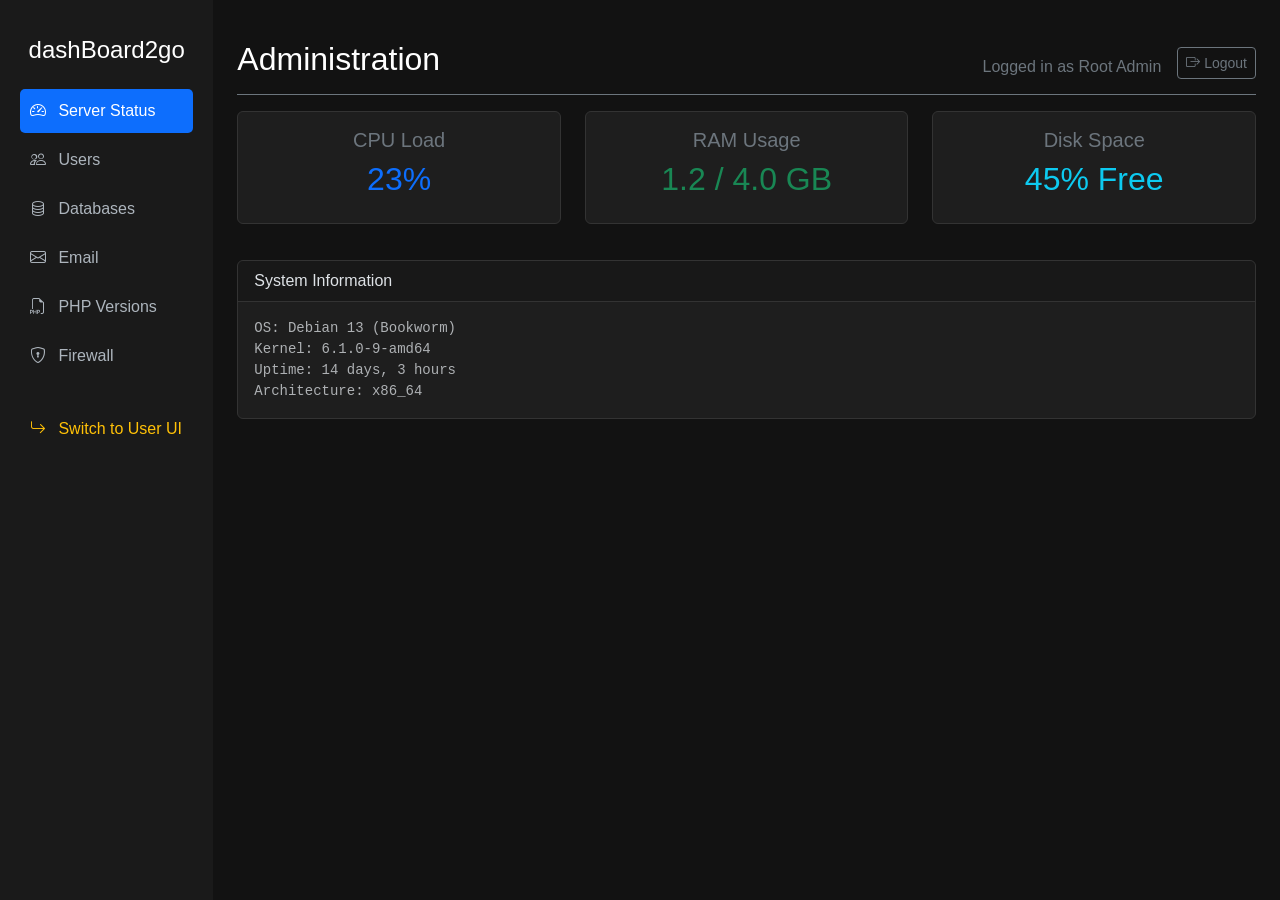
==== web/admin/index.html @ 990898c0 "feat(api,ui): implement firewall wrapper endpoint mapping exact UFW server states to admin dashboard" ====
<!DOCTYPE html>
<html lang="en" data-bs-theme="dark">
<head>
    <meta charset="UTF-8">
    <meta name="viewport" content="width=device-width, initial-scale=1.0">
    <title>Admin Dashboard | dashBoard2go</title>
    <!-- Bootstrap CSS (Dark Mode Default) -->
    <link href="https://cdn.jsdelivr.net/npm/bootstrap@5.3.3/dist/css/bootstrap.min.css" rel="stylesheet">
    <link rel="stylesheet" href="https://cdn.jsdelivr.net/npm/bootstrap-icons@1.11.3/font/bootstrap-icons.min.css">
    <style>
        body { font-family: 'Poppins', sans-serif; background-color: #121212; }
        .sidebar { min-height: 100vh; background-color: #1a1a1a; padding: 20px; }
        .sidebar a { color: #adb5bd; text-decoration: none; padding: 10px; display: block; border-radius: 5px; margin-bottom: 5px; }
        .sidebar a:hover, .sidebar a.active { background-color: #0d6efd; color: white; }
        .card { background-color: #1e1e1e; border: 1px solid #333; margin-bottom: 20px; }
        .card-header { border-bottom: 1px solid #333; background-color: rgba(0,0,0,0.2); }
    </style>
</head>
<body>
    <div class="container-fluid">
        <div class="row">
            <!-- Sidebar -->
            <nav class="col-md-3 col-lg-2 d-md-block sidebar collapse">
                <div class="position-sticky pt-3">
                    <h4 class="text-white text-center mb-4">dashBoard2go</h4>
                    <ul class="nav flex-column">
                        <li class="nav-item"><a class="nav-link active" href="#dashboard" data-bs-toggle="pill"><i class="bi bi-speedometer2 me-2"></i> Server Status</a></li>
                        <li class="nav-item"><a class="nav-link" href="#users" data-bs-toggle="pill"><i class="bi bi-people me-2"></i> Users</a></li>
                        <li class="nav-item"><a class="nav-link" href="#databases" data-bs-toggle="pill"><i class="bi bi-database me-2"></i> Databases</a></li>
                        <li class="nav-item"><a class="nav-link" href="#email" data-bs-toggle="pill"><i class="bi bi-envelope me-2"></i> Email</a></li>
                        <li class="nav-item"><a class="nav-link" href="#php" data-bs-toggle="pill"><i class="bi bi-filetype-php me-2"></i> PHP Versions</a></li>
                        <li class="nav-item"><a class="nav-link" href="#firewall" data-bs-toggle="pill"><i class="bi bi-shield-lock me-2"></i> Firewall</a></li>
                        <li class="nav-item mt-4"><a class="nav-link text-warning" href="/user"><i class="bi bi-arrow-return-right me-2"></i> Switch to User UI</a></li>
                        <li class="nav-item mt-2 d-none" id="updateMenu"><a class="nav-link text-success fw-bold" href="#" onclick="alert('TODO: Connect this button to trigger the dashboard2go-updater worker command or shell script via API!')"><i class="bi bi-cloud-download me-2"></i> Update Available <span class="badge bg-danger ms-2" id="updateBadge"></span></a></li>
                    </ul>
                </div>
            </nav>

            <!-- Main Content -->
            <main class="col-md-9 ms-sm-auto col-lg-10 px-md-4 py-4">
                <div class="d-flex justify-content-between flex-wrap flex-md-nowrap align-items-center pt-3 pb-2 mb-3 border-bottom border-secondary">
                    <h1 class="h2 text-white">Administration</h1>
                    <div class="btn-toolbar mb-2 mb-md-0">
                        <span class="text-secondary mt-2 me-3">Logged in as Root Admin</span>
                        <button class="btn btn-sm btn-outline-secondary" onclick="logout()"><i class="bi bi-box-arrow-right"></i> Logout</button>
                    </div>
                </div>

                <div class="tab-content" id="v-pills-tabContent">
                    
                    <!-- Dashboard / Status Tab -->
                    <div class="tab-pane fade show active" id="dashboard">
                        <div class="row">
                            <div class="col-md-4">
                                <div class="card p-3 text-center">
                                    <h5 class="card-title text-secondary">CPU Load</h5>
                                    <h2 class="text-primary" id="cpuLoad">0%</h2>
                                </div>
                            </div>
                            <div class="col-md-4">
                                <div class="card p-3 text-center">
                                    <h5 class="card-title text-secondary">RAM Usage</h5>
                                    <h2 class="text-success" id="ramUsage">0 / 0 GB</h2>
                                </div>
                            </div>
                            <div class="col-md-4">
                                <div class="card p-3 text-center">
                                    <h5 class="card-title text-secondary">Disk Space</h5>
                                    <h2 class="text-info" id="diskSpace">0% Free</h2>
                                </div>
                            </div>
                        </div>
                        <div class="row mt-3">
                            <div class="col-12">
                                <div class="card">
                                    <div class="card-header">System Information</div>
                                    <div class="card-body">
                                        <pre id="sysInfo" class="mb-0 text-muted">Loading hardware info...</pre>
                                    </div>
                                </div>
                            </div>
                        </div>
                    </div>

                    <!-- Users Tab -->
                    <div class="tab-pane fade" id="users">
                        <div class="card">
                            <div class="card-header d-flex justify-content-between align-items-center">
                                <span>System Users</span>
                                <button class="btn btn-sm btn-primary">Add User</button>
                            </div>
                            <div class="card-body table-responsive">
                                <table class="table table-dark table-hover">
                                    <thead><tr><th>ID</th><th>Username</th><th>Role</th><th>Actions</th></tr></thead>
                                    <tbody id="usersTable">
                                        <!-- Populated via API -->
                                    </tbody>
                                </table>
                            </div>
                        </div>
                    </div>

                    <!-- PHP Tab -->
                    <div class="tab-pane fade" id="php">
                        <div class="card">
                            <div class="card-header d-flex justify-content-between">
                                <span>PHP Version Manager</span>
                                <button class="btn btn-sm btn-success">Install New Version</button>
                            </div>
                            <div class="card-body">
                                <table class="table table-dark">
                                    <thead><tr><th>Version</th><th>Status</th><th>Default</th><th>Actions</th></tr></thead>
                                    <tbody id="phpTable">
                                        <tr><td>PHP 8.3</td><td><span class="badge bg-success">Installed</span></td><td><span class="badge bg-primary">Yes</span></td><td><button class="btn btn-sm btn-danger" disabled>Remove Default</button></td></tr>
                                        <tr><td>PHP 8.2</td><td><span class="badge bg-secondary">Not Installed</span></td><td>-</td><td><button class="btn btn-sm btn-primary">Install</button></td></tr>
                                        <tr><td>PHP 7.4</td><td><span class="badge bg-success">Installed</span></td><td></td><td><button class="btn btn-sm btn-outline-light me-1">Set Default</button><button class="btn btn-sm btn-danger">Remove</button></td></tr>
                                    </tbody>
                                </table>
                            </div>
                        </div>
                    </div>

                    <!-- Firewall Tab -->
                    <div class="tab-pane fade" id="firewall">
                        <div class="card">
                            <div class="card-header d-flex justify-content-between">
                                <span>UFW Rules</span>
                                <button class="btn btn-sm btn-primary">Add Rule</button>
                            </div>
                            <div class="card-body">
                                <table class="table table-dark">
                                    <thead><tr><th>Port / Protocol</th><th>Action</th><th>Description / Source</th></tr></thead>
                                    <tbody id="fwTable">
                                        <tr><td colspan="3">Loading firewall rules...</td></tr>
                                    </tbody>
                                </table>
                            </div>
                        </div>
                    </div>

                    <!-- Databases Tab -->
                    <div class="tab-pane fade" id="databases">
                        <div class="card">
                            <div class="card-header d-flex justify-content-between align-items-center">
                                <span>MySQL / MariaDB Overview</span>
                            </div>
                            <div class="card-body table-responsive">
                                <table class="table table-dark table-hover">
                                    <thead><tr><th>Database Name</th><th>Assigned User</th><th>Size / Quota</th><th>Host</th><th>Actions</th></tr></thead>
                                    <tbody id="mysqlTable">
                                        <tr><td colspan="5" class="text-center text-muted">No databases found on system.</td></tr>
                                    </tbody>
                                </table>
                            </div>
                        </div>
                        <div class="card">
                            <div class="card-header d-flex justify-content-between align-items-center">
                                <span>PostgreSQL Overview</span>
                            </div>
                            <div class="card-body table-responsive">
                                <table class="table table-dark table-hover">
                                    <thead><tr><th>Database Name</th><th>Assigned User</th><th>Size</th><th>Host</th><th>Actions</th></tr></thead>
                                    <tbody id="pgTable">
                                        <tr><td colspan="5" class="text-center text-muted">PostgreSQL module disabled or not installed.</td></tr>
                                    </tbody>
                                </table>
                            </div>
                        </div>
                    </div>

                    <!-- Email Tab -->
                    <div class="tab-pane fade" id="email">
                        <div class="card">
                            <div class="card-header d-flex justify-content-between align-items-center">
                                <span>System Mailboxes Overview</span>
                            </div>
                            <div class="card-body table-responsive">
                                <table class="table table-dark table-hover">
                                    <thead><tr><th>Email Address</th><th>Assigned User</th><th>Domain</th><th>Quota Usage</th><th>Actions</th></tr></thead>
                                    <tbody id="mailTable">
                                        <tr><td colspan="5" class="text-center text-muted">No mailboxes found on system.</td></tr>
                                    </tbody>
                                </table>
                            </div>
                        </div>
                    </div>

                </div>
            </main>
        </div>
    </div>

    <script src="https://cdn.jsdelivr.net/npm/bootstrap@5.3.3/dist/js/bootstrap.bundle.min.js"></script>
    <script>
        async function fetchStats() {
            try {
                // Mock API hit for server stats
                // const res = await fetch('/api/v1/admin/stats');
                // const data = await res.json();
                document.getElementById('cpuLoad').innerText = Math.floor(Math.random() * 20 + 5) + "%";
                document.getElementById('ramUsage').innerText = "1.2 / 4.0 GB";
                document.getElementById('diskSpace').innerText = "45% Free";
                document.getElementById('sysInfo').innerText = "OS: Debian 13 (Bookworm)\nKernel: 6.1.0-9-amd64\nUptime: 14 days, 3 hours\nArchitecture: x86_64";
            } catch(e) {}
        }
        
        async function fetchUsers() {
            try {
                const res = await fetch('/api/v1/admin/users');
                const users = await res.json();
                let html = '';
                users.forEach(u => {
                    html += `<tr>
                        <td>${u.id}</td>
                        <td>${u.username}</td>
                        <td>${u.is_admin ? '<span class="badge bg-danger">Admin</span>' : '<span class="badge bg-secondary">User</span>'}</td>
                        <td>
                            ${!u.is_admin ? `<button class="btn btn-sm btn-warning" onclick="loginAs('${u.username}')">Login as User</button>` : ''}
                        </td>
                    </tr>`;
                });
                document.getElementById('usersTable').innerHTML = html;
            } catch(e) {}
        }

        async function loginAs(username) {
            alert(`Impersonating ${username}. Redirecting to User Dashboard...`);
            // Store admin state so we can return
            localStorage.setItem('adminReturn', 'true');
            window.location.href = `/api/v1/auth/impersonate?user=${username}`;
        }

        async function fetchFirewall() {
            try {
                const res = await fetch('/api/v1/admin/firewall');
                const rules = await res.json();
                let html = '';
                if(rules && rules.length > 0) {
                    rules.forEach(r => {
                        let actionClass = r.Action.includes('ALLOW') ? 'bg-success' : 'bg-danger';
                        html += `<tr>
                            <td>${r.Port || '*'}${r.Protocol ? '/' + r.Protocol : ''}</td>
                            <td><span class="badge ${actionClass}">${r.Action}</span></td>
                            <td>${r.Source || 'Anywhere'} ${r.Comment ? ' - ' + r.Comment : ''}</td>
                        </tr>`;
                    });
                } else {
                    html = '<tr><td colspan="3">No rules found or UFW disabled.</td></tr>';
                }
                document.getElementById('fwTable').innerHTML = html;
            } catch(e) {
                document.getElementById('fwTable').innerHTML = '<tr><td colspan="3">Failed to load firewall rules.</td></tr>';
            }
        }

        function logout() {
            document.cookie = "dashboard_session=; expires=Thu, 01 Jan 1970 00:00:00 UTC; path=/;";
            window.location.href = '/login';
        }

        async function fetchUpdates() {
            try {
                const res = await fetch('/api/v1/admin/updates');
                const data = await res.json();
                if (data.update_available && data.update_available !== "" && data.update_available !== "false") {
                    document.getElementById('updateMenu').classList.remove('d-none');
                    document.getElementById('updateBadge').innerText = data.update_available;
                }
            } catch(e) {}
        }

        setInterval(fetchStats, 5000);
        setInterval(fetchUpdates, 30000); // Check updates every 30 seconds
        fetchStats();
        fetchUsers();
        fetchUpdates();
        fetchFirewall();
    </script>
</body>
</html>
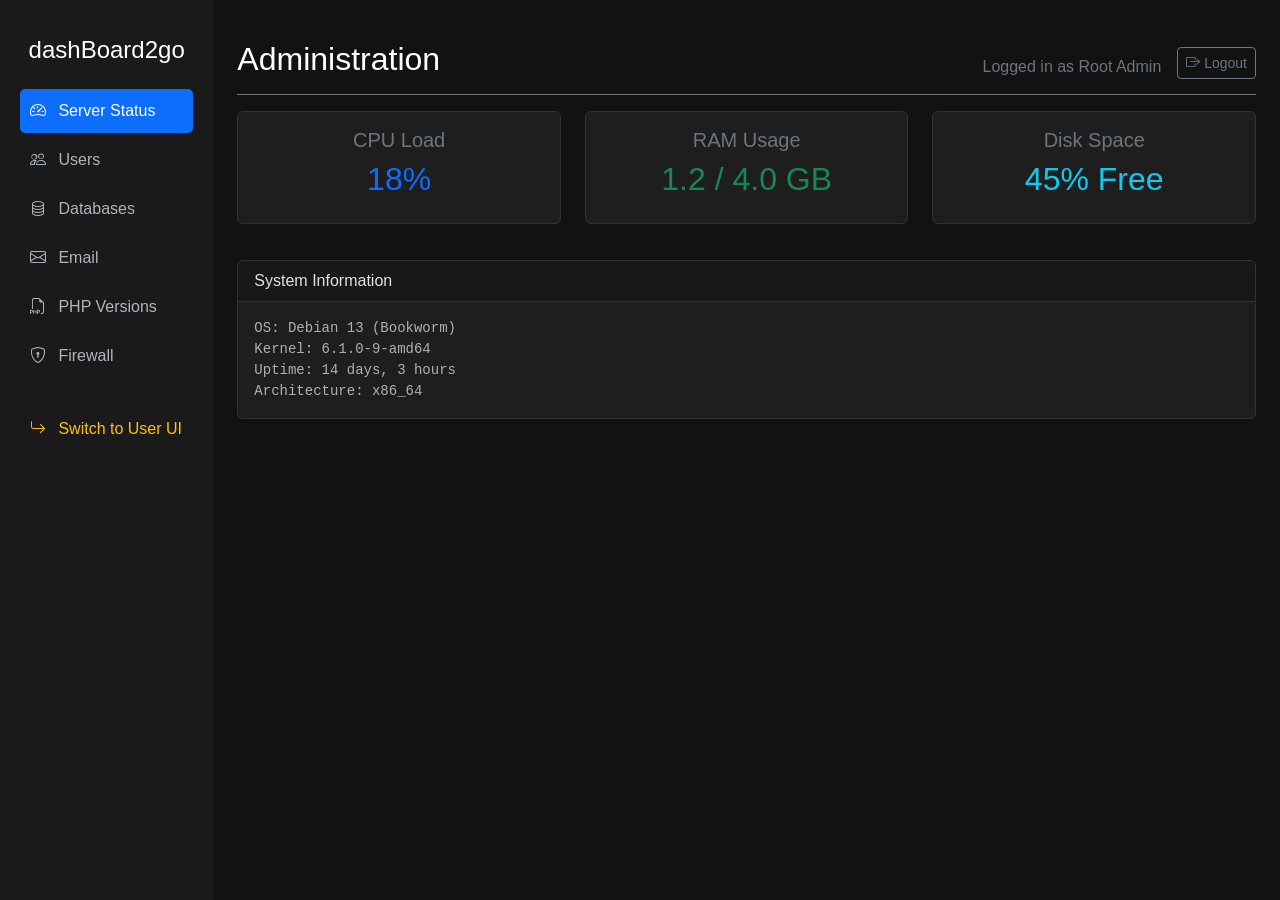
==== commit 708bb857: "small fixes" ====
--- a/web/admin/index.html
+++ b/web/admin/index.html
@@ -129,7 +129,7 @@
                             </div>
                             <div class="card-body">
                                 <table class="table table-dark">
-                                    <thead><tr><th>Port / Protocol</th><th>Action</th><th>Description / Source</th></tr></thead>
+                                    <thead><tr><th>Port / Protocol</th><th>Action</th><th>Description / Source</th><th>Sync Status</th><th>Actions</th></tr></thead>
                                     <tbody id="fwTable">
                                         <tr><td colspan="3">Loading firewall rules...</td></tr>
                                     </tbody>
@@ -233,23 +233,59 @@
         async function fetchFirewall() {
             try {
                 const res = await fetch('/api/v1/admin/firewall');
-                const rules = await res.json();
+                const data = await res.json();
+                const sysRules = data.rules || [];
+                const sqlRules = data.sqlRules || [];
+                const allRules = [];
+
+                // Match SQL
+                sqlRules.forEach(sq => {
+                    let match = sysRules.find(sy => sy.port == sq.port && (sy.protocol || "").toLowerCase() === (sq.protocol || "").toLowerCase() && (sy.action || "").toUpperCase() === (sq.action || "").toUpperCase());
+                    if (match) {
+                        allRules.push({ ...sq, status: 'OK' });
+                    } else {
+                        allRules.push({ ...sq, status: 'MISSING_IN_OS' });
+                    }
+                });
+
+                // Match OS
+                sysRules.forEach(sy => {
+                    let match = sqlRules.find(sq => sy.port == sq.port && (sy.protocol || "").toLowerCase() === (sq.protocol || "").toLowerCase() && (sy.action || "").toUpperCase() === (sq.action || "").toUpperCase());
+                    if (!match) {
+                        allRules.push({ ...sy, status: 'ROGUE_OS' });
+                    }
+                });
+
                 let html = '';
-                if(rules && rules.length > 0) {
-                    rules.forEach(r => {
-                        let actionClass = r.Action.includes('ALLOW') ? 'bg-success' : 'bg-danger';
-                        html += `<tr>
-                            <td>${r.Port || '*'}${r.Protocol ? '/' + r.Protocol : ''}</td>
-                            <td><span class="badge ${actionClass}">${r.Action}</span></td>
-                            <td>${r.Source || 'Anywhere'} ${r.Comment ? ' - ' + r.Comment : ''}</td>
+                if(allRules && allRules.length > 0) {
+                    allRules.forEach(r => {
+                        let actionClass = (r.action || r.Action || "").toUpperCase().includes('ALLOW') ? 'bg-success' : 'bg-danger';
+                        
+                        let statusBadge = '<span class="badge bg-success">Active/Synced</span>';
+                        let actionBtn = '';
+                        if (r.status === 'MISSING_IN_OS') {
+                            statusBadge = '<span class="badge bg-warning text-dark">Missing from UFW</span>';
+                            actionBtn = `<button class="btn btn-sm btn-primary m-1" onclick="alert('TODO: Implement push to UFW UI')">Reapply</button>`;
+                        } else if (r.status === 'ROGUE_OS') {
+                            statusBadge = '<span class="badge bg-danger">Rogue UFW Rule</span>';
+                            actionBtn = `<button class="btn btn-sm btn-warning m-1" onclick="alert('TODO: Implement save to DB UI')">Save to DB</button>
+                                         <button class="btn btn-sm btn-danger m-1" onclick="alert('TODO: Implement Delete UFW UI')">Delete OS Rule</button>`;
+                        }
+
+                        html += `<tr class="${r.status === 'MISSING_IN_OS' ? 'table-warning' : (r.status === 'ROGUE_OS' ? 'table-danger' : '')}">
+                            <td>${r.port || r.Port || '*'}${r.protocol || r.Protocol ? '/' + (r.protocol || r.Protocol) : ''}</td>
+                            <td><span class="badge ${actionClass}">${r.action || r.Action}</span></td>
+                            <td>${r.source || r.Source || 'Anywhere'} ${r.comment || r.Comment ? ' - ' + (r.comment || r.Comment) : ''}</td>
+                            <td>${statusBadge}</td>
+                            <td>${actionBtn}</td>
                         </tr>`;
                     });
                 } else {
-                    html = '<tr><td colspan="3">No rules found or UFW disabled.</td></tr>';
+                    html = '<tr><td colspan="5">No rules found or UFW disabled.</td></tr>';
                 }
                 document.getElementById('fwTable').innerHTML = html;
             } catch(e) {
-                document.getElementById('fwTable').innerHTML = '<tr><td colspan="3">Failed to load firewall rules.</td></tr>';
+                document.getElementById('fwTable').innerHTML = '<tr><td colspan="5">Failed to load firewall rules.</td></tr>';
             }
         }
 
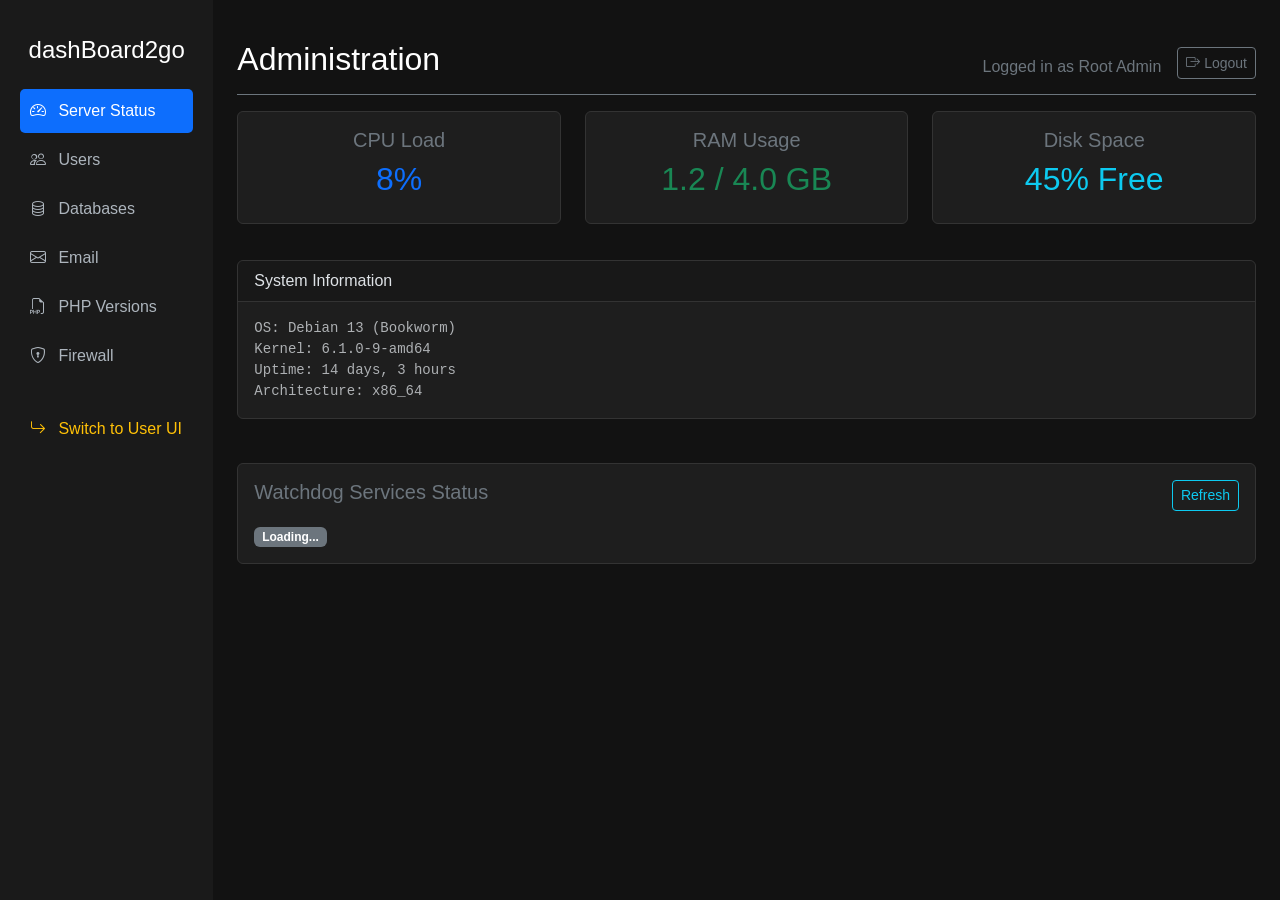
==== commit 33208d6e: "fix: fixed routes giving 404 and wrapper handling" ====
--- a/web/admin/index.html
+++ b/web/admin/index.html
@@ -80,6 +80,18 @@
                                 </div>
                             </div>
                         </div>
+                        
+                        <!-- Watchdog Service Status -->
+                        <div class="row mt-4">
+                            <div class="col-12">
+                                <div class="card p-3">
+                                    <h5 class="card-title text-secondary">Watchdog Services Status <button class="btn btn-sm btn-outline-info float-end" onclick="fetchServices()">Refresh</button></h5>
+                                    <div id="servicesStatus" class="d-flex flex-wrap gap-2 mt-2">
+                                        <span class="badge bg-secondary">Loading...</span>
+                                    </div>
+                                </div>
+                            </div>
+                        </div>
                     </div>
 
                     <!-- Users Tab -->
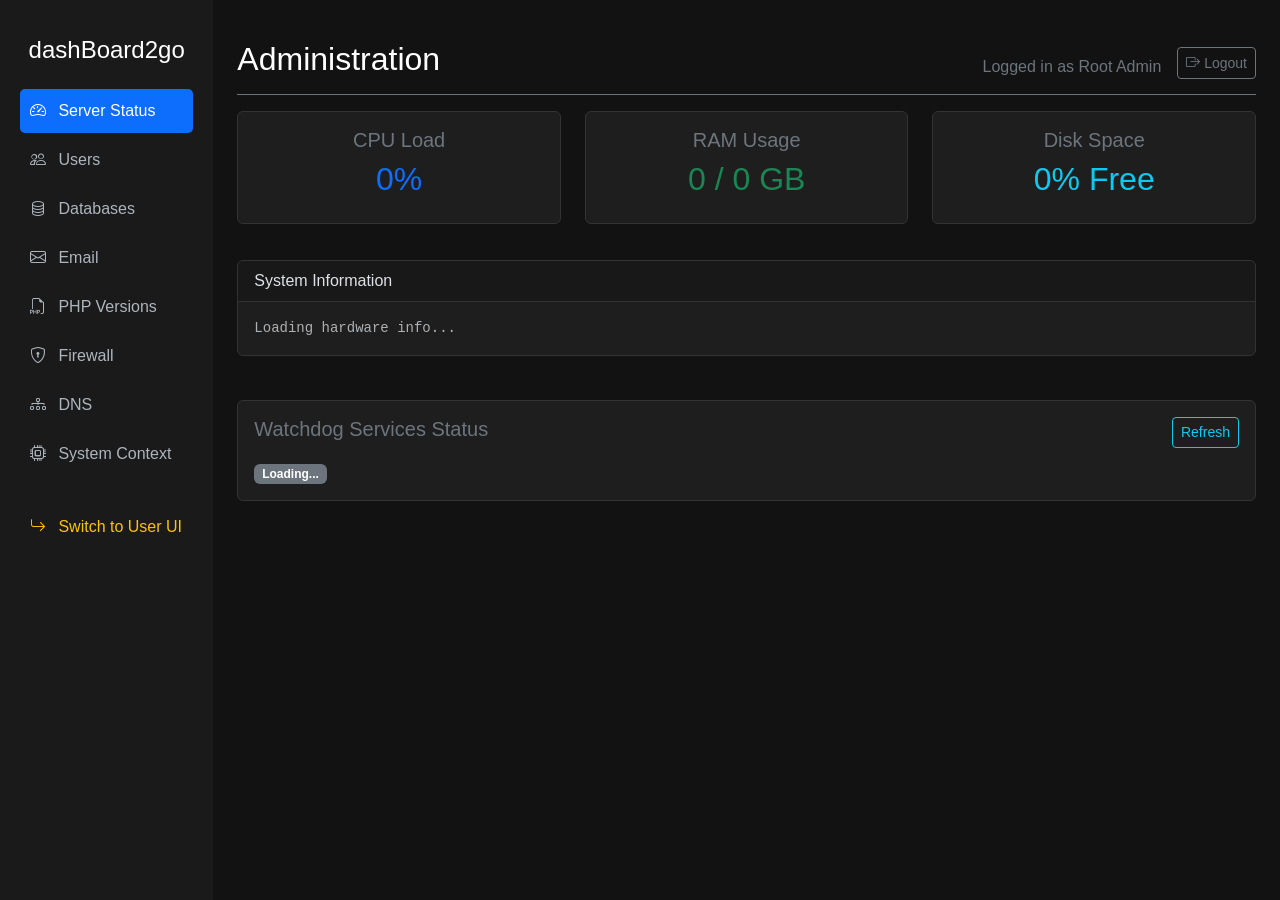
==== commit 6452149e: "improvements and version bump. hopefully we have working updater now" ====
--- a/web/admin/index.html
+++ b/web/admin/index.html
@@ -30,6 +30,8 @@
                         <li class="nav-item"><a class="nav-link" href="#email" data-bs-toggle="pill"><i class="bi bi-envelope me-2"></i> Email</a></li>
                         <li class="nav-item"><a class="nav-link" href="#php" data-bs-toggle="pill"><i class="bi bi-filetype-php me-2"></i> PHP Versions</a></li>
                         <li class="nav-item"><a class="nav-link" href="#firewall" data-bs-toggle="pill"><i class="bi bi-shield-lock me-2"></i> Firewall</a></li>
+                        <li class="nav-item"><a class="nav-link" href="#dns" data-bs-toggle="pill"><i class="bi bi-diagram-3 me-2"></i> DNS</a></li>
+                        <li class="nav-item"><a class="nav-link" href="#system" data-bs-toggle="pill"><i class="bi bi-cpu me-2"></i> System Context</a></li>
                         <li class="nav-item mt-4"><a class="nav-link text-warning" href="/user"><i class="bi bi-arrow-return-right me-2"></i> Switch to User UI</a></li>
                         <li class="nav-item mt-2 d-none" id="updateMenu"><a class="nav-link text-success fw-bold" href="#" onclick="alert('TODO: Connect this button to trigger the dashboard2go-updater worker command or shell script via API!')"><i class="bi bi-cloud-download me-2"></i> Update Available <span class="badge bg-danger ms-2" id="updateBadge"></span></a></li>
                     </ul>
@@ -136,8 +138,14 @@
                     <div class="tab-pane fade" id="firewall">
                         <div class="card">
                             <div class="card-header d-flex justify-content-between">
-                                <span>UFW Rules</span>
-                                <button class="btn btn-sm btn-primary">Add Rule</button>
+                                <span>Firewall Rules <span id="fwStatusBadge" class="badge bg-secondary ms-2">Loading...</span></span>
+                                <div>
+                                    <button class="btn btn-sm btn-outline-info me-2 d-none" id="fwInstallUfwBtn" onclick="installFirewall('ufw')">Install UFW</button>
+                                    <button class="btn btn-sm btn-outline-secondary me-2 d-none" id="fwInstallNftBtn" onclick="installFirewall('nftables')">Install NFTables</button>
+                                    <button class="btn btn-sm btn-success me-2 d-none" id="fwEnableBtn" onclick="toggleFirewall('enable')">Enable</button>
+                                    <button class="btn btn-sm btn-danger me-2 d-none" id="fwDisableBtn" onclick="toggleFirewall('disable')">Disable</button>
+                                    <button class="btn btn-sm btn-primary">Add Rule</button>
+                                </div>
                             </div>
                             <div class="card-body">
                                 <table class="table table-dark">
@@ -193,6 +201,220 @@
                                         <tr><td colspan="5" class="text-center text-muted">No mailboxes found on system.</td></tr>
                                     </tbody>
                                 </table>
+                            </div>
+                        </div>
+                    </div>
+
+
+                    <!-- DNS Tab -->
+                    <div class="tab-pane fade" id="dns">
+                        <div class="row">
+                            <!-- Left Sub-menu column -->
+                            <div class="col-md-3 border-end border-secondary">
+                                <ul class="nav flex-column nav-pills" id="dns-submenu" role="tablist" aria-orientation="vertical">
+                                    <li class="nav-item"><span class="text-secondary fw-bold px-3 py-2 d-block bg-dark">DNS</span></li>
+                                    <li class="nav-item"><a class="nav-link" href="#dns-wizard" data-bs-toggle="pill">DNS-Wizard</a></li>
+                                    <li class="nav-item"><a class="nav-link" href="#dns-add-zone" data-bs-toggle="pill">Add DNS-Zone</a></li>
+                                    <li class="nav-item"><a class="nav-link" href="#dns-zone-import" data-bs-toggle="pill">Zone-File Import</a></li>
+                                    <li class="nav-item"><a class="nav-link active" href="#dns-templates" data-bs-toggle="pill">Templates</a></li>
+                                    <li class="nav-item mt-3"><span class="text-secondary fw-bold px-3 py-2 d-block bg-dark">Secondary DNS</span></li>
+                                    <li class="nav-item"><a class="nav-link" href="#dns-secondary-zones" data-bs-toggle="pill">Secondary DNS-Zones</a></li>
+                                </ul>
+                            </div>
+                            
+                            <!-- Right Main Content column -->
+                            <div class="col-md-9 tab-content">
+                                <!-- Templates Panel -->
+                                <div class="tab-pane fade show active" id="dns-templates">
+                                    <h4 class="text-white mb-3">DNS Wizard template</h4>
+                                    <div class="card bg-dark border-secondary p-3">
+                                        <div class="card-header bg-dark text-white border-bottom border-secondary px-0">
+                                            <h6 class="mb-0">DNS Template</h6>
+                                        </div>
+                                        <div class="card-body px-0">
+                                            <form id="dnsTemplateForm">
+                                                <div class="row mb-3 align-items-center">
+                                                    <label class="col-sm-2 col-form-label text-end text-light">Name:</label>
+                                                    <div class="col-sm-10">
+                                                        <input type="text" class="form-control bg-dark border-secondary text-white" id="dnsTemplateName" value="Default+IPv6">
+                                                    </div>
+                                                </div>
+                                                <div class="row mb-3 align-items-center">
+                                                    <label class="col-sm-2 col-form-label text-end text-light">Fields:</label>
+                                                    <div class="col-sm-10 d-flex flex-wrap gap-3 text-light mt-1">
+                                                        <div class="form-check"><input class="form-check-input" type="checkbox" id="fieldDomain" checked><label class="form-check-label" for="fieldDomain">Domain</label></div>
+                                                        <div class="form-check"><input class="form-check-input" type="checkbox" id="fieldIP" checked><label class="form-check-label" for="fieldIP">IP Address</label></div>
+                                                        <div class="form-check"><input class="form-check-input" type="checkbox" id="fieldIPv6" checked><label class="form-check-label" for="fieldIPv6">IPv6 Address</label></div>
+                                                        <div class="form-check"><input class="form-check-input" type="checkbox" id="fieldNS1" checked><label class="form-check-label" for="fieldNS1">NS 1</label></div>
+                                                        <div class="form-check"><input class="form-check-input" type="checkbox" id="fieldNS2" checked><label class="form-check-label" for="fieldNS2">NS 2</label></div>
+                                                        <div class="form-check"><input class="form-check-input" type="checkbox" id="fieldEmail" checked><label class="form-check-label" for="fieldEmail">Email</label></div>
+                                                        <div class="form-check"><input class="form-check-input" type="checkbox" id="fieldDKIM" checked><label class="form-check-label" for="fieldDKIM">DKIM</label></div>
+                                                        <div class="form-check"><input class="form-check-input" type="checkbox" id="fieldDNSSEC" checked><label class="form-check-label" for="fieldDNSSEC">DNSSEC</label></div>
+                                                    </div>
+                                                </div>
+                                                <div class="row mb-3">
+                                                    <label class="col-sm-2 col-form-label text-end text-light">Template:</label>
+                                                    <div class="col-sm-10">
+                                                        <textarea class="form-control bg-dark border-secondary text-white font-monospace" id="dnsTemplateBody" rows="12">
+[ZONE]
+origin={DOMAIN}.
+ns={NS1}.
+mbox={EMAIL}.
+refresh=7200
+retry=540
+expire=604800
+minimum=3600
+ttl=3600
+
+[DNS_RECORDS]
+A|{DOMAIN}.|{IP}|0|3600
+A|www|{IP}|0|3600
+A|mail|{IP}|0|3600
+AAAA|{DOMAIN}.|{IPV6}|0|3600
+AAAA|www|{IPV6}|0|3600
+AAAA|mail|{IPV6}|0|3600
+NS|{DOMAIN}.|{NS1}.|0|3600
+NS|{DOMAIN}.|{NS2}.|0|3600
+MX|{DOMAIN}.|mail.{DOMAIN}.|10|3600
+TXT|{DOMAIN}.|v=spf1 mx a ~all|0|3600</textarea>
+                                                        <small class="text-info mt-1 d-block">DNS Placeholder: {DOMAIN}, {IP}, {IPV6}, {NS1}, {NS2}, {EMAIL}</small>
+                                                    </div>
+                                                </div>
+                                                <div class="row mb-3 align-items-center">
+                                                    <label class="col-sm-2 col-form-label text-end text-light">Visible:</label>
+                                                    <div class="col-sm-10">
+                                                        <input class="form-check-input ms-0" type="checkbox" id="dnsTemplateVisible" checked>
+                                                    </div>
+                                                </div>
+                                                <div class="row border-top border-secondary pt-3 mt-4">
+                                                    <div class="col-sm-10 offset-sm-2 text-end">
+                                                        <button type="button" class="btn btn-success me-2" onclick="saveDNSTemplate()">Save</button>
+                                                        <button type="button" class="btn btn-light" onclick="alert('TODO: Implement DNS Template cancel/back event')">Cancel</button>
+                                                    </div>
+                                                </div>
+                                            </form>
+                                        </div>
+                                    </div>
+                                </div>
+                                <div class="tab-pane fade" id="dns-wizard">
+                                    <h4 class="text-white mb-3">DNS Wizard</h4>
+                                    <div class="alert alert-info">TODO: Implement standard DNS domain wizard for creating bind9 zones automatically.</div>
+                                </div>
+                                <div class="tab-pane fade" id="dns-add-zone">
+                                    <h4 class="text-white mb-3">Add DNS-Zone</h4>
+                                    <div class="alert alert-info">TODO: Implement Add raw DNS Zone for complex bind9 inputs.</div>
+                                </div>
+                                <div class="tab-pane fade" id="dns-zone-import">
+                                    <h4 class="text-white mb-3">Zone-File Import</h4>
+                                    <div class="alert alert-info">TODO: Implement Bind9 structured zone import form interface.</div>
+                                </div>
+                                <div class="tab-pane fade" id="dns-secondary-zones">
+                                    <h4 class="text-white mb-3">Secondary DNS-Zones</h4>
+                                    <div class="alert alert-info">TODO: Implement Secondary Slave zones configuration.</div>
+                                </div>
+                            </div>
+                        </div>
+                    </div>
+
+
+                    <!-- System Tab -->
+                    <div class="tab-pane fade" id="system">
+                        <div class="row">
+                            <!-- Left Sub-menu column -->
+                            <div class="col-md-3 border-end border-secondary">
+                                <ul class="nav flex-column nav-pills" id="system-submenu" role="tablist" aria-orientation="vertical">
+                                    <li class="nav-item"><span class="text-secondary fw-bold px-3 py-2 d-block bg-dark">System</span></li>
+                                    <li class="nav-item"><a class="nav-link active" href="#server-config" data-bs-toggle="pill">Server Config</a></li>
+                                    <li class="nav-item"><a class="nav-link" href="#apt-manager" data-bs-toggle="pill">APT Packages</a></li>
+                                    <li class="nav-item"><a class="nav-link" href="#os-update" data-bs-toggle="pill">OS-Update</a></li>
+                                </ul>
+                            </div>
+                            
+                            <!-- Right Main Content column -->
+                            <div class="col-md-9 tab-content">
+                                <!-- Server Config Panel -->
+                                <div class="tab-pane fade show active" id="server-config">
+                                    <h4 class="text-white mb-3">Server Config</h4>
+                                    
+                                    <!-- Inner Tabs matching ISPConfig style -->
+                                    <ul class="nav nav-tabs mb-3 border-secondary" id="serverConfigTabs" role="tablist">
+                                        <li class="nav-item"><button class="nav-link bg-dark text-secondary border-secondary active" id="sys-mail-tab" data-bs-toggle="tab" data-bs-target="#sys-mail" type="button" role="tab">Mail</button></li>
+                                        <li class="nav-item"><button class="nav-link bg-dark text-secondary border-secondary" id="sys-server-tab" data-bs-toggle="tab" data-bs-target="#sys-server" type="button" role="tab">Server</button></li>
+                                        <li class="nav-item"><button class="nav-link bg-dark text-secondary border-secondary" id="sys-web-tab" data-bs-toggle="tab" data-bs-target="#sys-web" type="button" role="tab">Web</button></li>
+                                        <li class="nav-item"><button class="nav-link bg-dark text-secondary border-secondary" id="sys-dns-tab" data-bs-toggle="tab" data-bs-target="#sys-dns" type="button" role="tab">DNS</button></li>
+                                    </ul>
+                                    
+                                    <div class="tab-content" id="serverConfigTabsContent">
+                                        <!-- Mail Config Block (from user screenshot) -->
+                                        <div class="tab-pane fade show active" id="sys-mail" role="tabpanel">
+                                            <div class="card bg-dark border-secondary p-3">
+                                                <div class="card-header bg-info text-dark border-bottom border-secondary px-3 py-2 fw-bold">
+                                                    Configuration for system
+                                                </div>
+                                                <div class="card-body px-0 pt-4">
+                                                    <form id="serverMailConfigForm">
+                                                        <div class="row mb-3 align-items-center">
+                                                            <label class="col-sm-3 col-form-label text-end text-light">Module:</label>
+                                                            <div class="col-sm-9">
+                                                                <select class="form-select bg-dark border-secondary text-white"><option>postfix_mysql</option><option>postfix_sqlite</option></select>
+                                                            </div>
+                                                        </div>
+                                                        <div class="row mb-3 align-items-center">
+                                                            <label class="col-sm-3 col-form-label text-end text-light">Maildir Path:</label>
+                                                            <div class="col-sm-9"><input type="text" class="form-control bg-dark border-secondary text-white" value="/var/vmail/[domain]/[localpart]"></div>
+                                                        </div>
+                                                        <div class="row mb-3 align-items-center">
+                                                            <label class="col-sm-3 col-form-label text-end text-light">Maildir Format:</label>
+                                                            <div class="col-sm-9"><select class="form-select bg-dark border-secondary text-white"><option>Maildir</option></select></div>
+                                                        </div>
+                                                        <div class="row mb-3 align-items-center">
+                                                            <label class="col-sm-3 col-form-label text-end text-light">Homedir Path:</label>
+                                                            <div class="col-sm-9"><input type="text" class="form-control bg-dark border-secondary text-white" value="/var/vmail"></div>
+                                                        </div>
+                                                        <div class="row mb-3 align-items-center">
+                                                            <label class="col-sm-3 col-form-label text-end text-light">DKIM Path:</label>
+                                                            <div class="col-sm-9"><input type="text" class="form-control bg-dark border-secondary text-white" value="/var/lib/amavis/dkim"></div>
+                                                        </div>
+                                                        <div class="row mb-3 align-items-center">
+                                                            <label class="col-sm-3 col-form-label text-end text-light">POP3/IMAP Daemon:</label>
+                                                            <div class="col-sm-9"><select class="form-select bg-dark border-secondary text-white"><option>Dovecot</option></select></div>
+                                                        </div>
+                                                        <div class="row mb-3 align-items-center">
+                                                            <label class="col-sm-3 col-form-label text-end text-light">Content Filter:</label>
+                                                            <div class="col-sm-9"><select class="form-select bg-dark border-secondary text-white"><option>Amavisd</option><option>Rspamd</option></select></div>
+                                                        </div>
+                                                        <div class="row border-top border-secondary pt-3 mt-4">
+                                                            <div class="col-sm-9 offset-sm-3 text-end">
+                                                                <button type="button" class="btn btn-success me-2" onclick="saveServerConfig('mail')">Save</button>
+                                                            </div>
+                                                        </div>
+                                                    </form>
+                                                </div>
+                                            </div>
+                                        </div>
+                                        <div class="tab-pane fade" id="sys-server" role="tabpanel"><div class="alert alert-info">TODO: Main Server config attributes.</div></div>
+                                        <div class="tab-pane fade" id="sys-web" role="tabpanel"><div class="alert alert-info">TODO: Global Web / PHP / Nginx configurations.</div></div>
+                                        <div class="tab-pane fade" id="sys-dns" role="tabpanel"><div class="alert alert-info">TODO: Global Bind9 recursion/logging setup.</div></div>
+                                    </div>
+                                </div>
+                                <div class="tab-pane fade" id="apt-manager">
+                                    <h4 class="text-white mb-3">APT Package Modules</h4>
+                                    <div class="card bg-dark border-secondary p-3">
+                                        <p class="text-secondary">Execute low-level system package operations (async worker queue).</p>
+                                        <div class="input-group mb-3">
+                                            <input type="text" id="aptPackageName" class="form-control bg-dark border-secondary text-white" placeholder="Package Name (e.g. htop, nano)">
+                                            <button class="btn btn-outline-success" type="button" onclick="execAPT('install')">Install</button>
+                                            <button class="btn btn-outline-danger" type="button" onclick="execAPT('remove')">Remove</button>
+                                        </div>
+                                    </div>
+                                </div>
+                                <div class="tab-pane fade" id="os-update">
+                                    <h4 class="text-white mb-3">OS Update</h4>
+                                    <div class="card bg-dark border-secondary p-3">
+                                        <button class="btn btn-lg btn-warning text-dark fw-bold w-100" onclick="execAPT('upgrade')">Trigger System APT Upgrade</button>
+                                        <small class="text-secondary mt-2 text-center">This command will push `apt-get upgrade -y` to the background worker.</small>
+                                    </div>
+                                </div>
                             </div>
                         </div>
                     </div>
@@ -246,8 +468,31 @@
             try {
                 const res = await fetch('/api/v1/admin/firewall');
                 const data = await res.json();
-                const sysRules = data.rules || [];
+                                const sysRules = data.rules || [];
                 const sqlRules = data.sqlRules || [];
+                const fwStatus = data.status || "active";
+                
+                const badge = document.getElementById('fwStatusBadge');
+                document.getElementById('fwInstallUfwBtn').classList.add('d-none');
+                document.getElementById('fwInstallNftBtn').classList.add('d-none');
+                document.getElementById('fwEnableBtn').classList.add('d-none');
+                document.getElementById('fwDisableBtn').classList.add('d-none');
+
+                if (fwStatus === "not_installed") {
+                    badge.className = "badge bg-dark ms-2";
+                    badge.innerText = "Not Installed";
+                    document.getElementById('fwInstallUfwBtn').classList.remove('d-none');
+                    document.getElementById('fwInstallNftBtn').classList.remove('d-none');
+                } else if (fwStatus === "inactive") {
+                    badge.className = "badge bg-warning text-dark ms-2";
+                    badge.innerText = "Inactive";
+                    document.getElementById('fwEnableBtn').classList.remove('d-none');
+                } else {
+                    badge.className = "badge bg-success ms-2";
+                    badge.innerText = "Active";
+                    document.getElementById('fwDisableBtn').classList.remove('d-none');
+                }
+
                 const allRules = [];
 
                 // Match SQL
@@ -301,9 +546,124 @@
             }
         }
 
+                async function installFirewall(backend) {
+            if(!confirm(`Install ${backend} on server?`)) return;
+            await fetch('/api/v1/admin/firewall/install', {
+                method: 'POST',
+                headers: { 'Content-Type': 'application/json' },
+                body: JSON.stringify({ backend })
+            });
+            alert('A backend installation job has executed. Please refresh shortly.');
+            location.reload();
+        }
+
+        async function toggleFirewall(action) {
+            await fetch('/api/v1/admin/firewall/toggle', {
+                method: 'POST',
+                headers: { 'Content-Type': 'application/json' },
+                body: JSON.stringify({ action })
+            });
+            location.reload();
+        }
+
         function logout() {
             document.cookie = "dashboard_session=; expires=Thu, 01 Jan 1970 00:00:00 UTC; path=/;";
             window.location.href = '/login';
+        }
+
+                async function fetchServices() {
+            try {
+                const res = await fetch('/api/v1/admin/services');
+                const data = await res.json();
+                const container = document.getElementById('servicesStatus');
+                container.innerHTML = '';
+                
+                data.forEach(service => {
+                    const badgeClass = service.active ? 'bg-success' : 'bg-danger';
+                    const badge = `<span class="badge ${badgeClass} fs-6">${service.service.toUpperCase()} - ${service.status}</span>`;
+                    container.innerHTML += badge;
+                });
+            } catch(e) {
+                document.getElementById('servicesStatus').innerHTML = '<span class="badge bg-danger">Network Error</span>';
+            }
+        }
+
+
+        );
+                const data = await res.json();
+                if(data.status === "ok") {
+                    document.getElementById('updateMenu').innerHTML = '<span class="nav-link text-warning"><i class="bi bi-arrow-repeat spin"></i> Applying... Reloading in 30s.</span>';
+                    setTimeout(() => location.reload(), 30000);
+                } else {
+                    alert('Backend rejected upgrade signal.');
+                }
+            } catch(e) {
+                alert('Network error passing update payload signal.');
+            }
+        }
+        
+        
+        function showUpdateScreen() {
+            document.body.innerHTML = `
+            <div class="bg-dark text-white vh-100 d-flex flex-column justify-content-center align-items-center">
+                <h2><i class="bi bi-cloud-arrow-down spin text-warning"></i> Updating dashBoard2go...</h2>
+                <p class="text-secondary mt-2">Do not close this window. Services are currently down.</p>
+                <textarea id="updateLogBox" class="form-control bg-dark border-secondary text-success mt-3 font-monospace" style="width: 80%; max-width: 900px; height: 350px;" readonly></textarea>
+                <button id="updateReloadBtn" class="btn btn-success mt-4 d-none fw-bold px-5" onclick="location.reload()">Update Complete - Reload Dashboard</button>
+            </div>`;
+        }
+
+        async function monitorUpdate() {
+            const logBox = document.getElementById('updateLogBox');
+            let isComplete = false;
+
+            // The public raw log URL in the default debian directory where Nginx runs
+            const publicLogUrl = window.location.protocol + "//" + window.location.hostname + "/dashboard2go_update.log";
+            
+            const poll = setInterval(async () => {
+                // 1. Try fetching from public Nginx/Apache folder (graceful fail if dead)
+                try {
+                    const pubRes = await fetch(publicLogUrl, { cache: 'no-store' });
+                    if (pubRes.ok) {
+                        const text = await pubRes.text();
+                        if (text && text.length > 0) logBox.value = text;
+                        logBox.scrollTop = logBox.scrollHeight;
+                    }
+                } catch(e) { }
+
+                // 2. Poll native backend API to see if systemctl restarted the daemon
+                try {
+                    const backRes = await fetch('/api/v1/admin/updates/log', { cache: 'no-store' });
+                    if (backRes.ok) {
+                        const backData = await backRes.json();
+                        if (backData.log) {
+                            logBox.value = backData.log;
+                            logBox.scrollTop = logBox.scrollHeight;
+                        }
+                        if (backData.log.includes("Update completed successfully")) {
+                            clearInterval(poll);
+                            document.getElementById('updateReloadBtn').classList.remove('d-none');
+                            document.querySelector('h2').innerHTML = '<i class="bi bi-check-circle-fill text-success"></i> Update Finished';
+                        }
+                    }
+                } catch(e) { }
+            }, 1500);
+        }
+        
+        async function applyUpdate() {
+            if(!confirm("Are you sure you want to construct the firmware updates?\nServices will go offline and you will be transitioned to the Live Monitoring view.")) return;
+            try {
+                const res = await fetch('/api/v1/admin/updates/apply', { method: 'POST' });
+                const data = await res.json();
+                if(data.status === "ok") {
+                    showUpdateScreen();
+                    monitorUpdate();
+                } else {
+                    alert('Backend rejected upgrade signal.');
+                }
+            } catch(e) {
+                alert('Network error passing update payload signal.');
+            }
         }
 
         async function fetchUpdates() {
@@ -318,10 +678,12 @@
         }
 
         setInterval(fetchStats, 5000);
+        setInterval(fetchServices, 10000);
         setInterval(fetchUpdates, 30000); // Check updates every 30 seconds
         fetchStats();
         fetchUsers();
         fetchUpdates();
+        fetchServices();
         fetchFirewall();
     </script>
 </body>
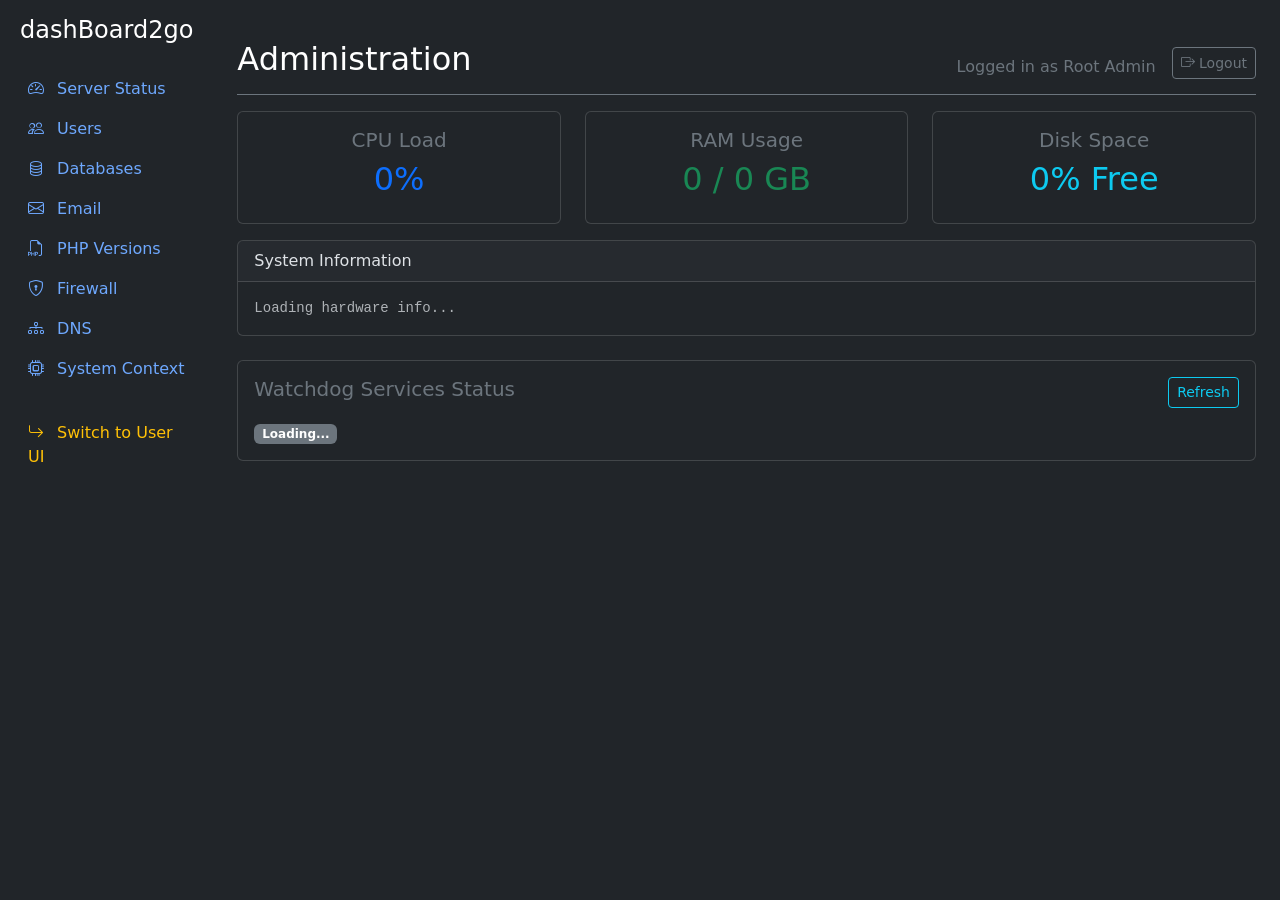
==== commit cd94b4bd: "Refactor CSS: move inline styles to external CSS, strengthening Bootstrap 5 theming" ====
--- a/web/admin/index.html
+++ b/web/admin/index.html
@@ -7,14 +7,7 @@
     <!-- Bootstrap CSS (Dark Mode Default) -->
     <link href="https://cdn.jsdelivr.net/npm/bootstrap@5.3.3/dist/css/bootstrap.min.css" rel="stylesheet">
     <link rel="stylesheet" href="https://cdn.jsdelivr.net/npm/bootstrap-icons@1.11.3/font/bootstrap-icons.min.css">
-    <style>
-        body { font-family: 'Poppins', sans-serif; background-color: #121212; }
-        .sidebar { min-height: 100vh; background-color: #1a1a1a; padding: 20px; }
-        .sidebar a { color: #adb5bd; text-decoration: none; padding: 10px; display: block; border-radius: 5px; margin-bottom: 5px; }
-        .sidebar a:hover, .sidebar a.active { background-color: #0d6efd; color: white; }
-        .card { background-color: #1e1e1e; border: 1px solid #333; margin-bottom: 20px; }
-        .card-header { border-bottom: 1px solid #333; background-color: rgba(0,0,0,0.2); }
-    </style>
+    <link rel="stylesheet" href="/css/admin.css">
 </head>
 <body>
     <div class="container-fluid">
@@ -33,7 +26,7 @@
                         <li class="nav-item"><a class="nav-link" href="#dns" data-bs-toggle="pill"><i class="bi bi-diagram-3 me-2"></i> DNS</a></li>
                         <li class="nav-item"><a class="nav-link" href="#system" data-bs-toggle="pill"><i class="bi bi-cpu me-2"></i> System Context</a></li>
                         <li class="nav-item mt-4"><a class="nav-link text-warning" href="/user"><i class="bi bi-arrow-return-right me-2"></i> Switch to User UI</a></li>
-                        <li class="nav-item mt-2 d-none" id="updateMenu"><a class="nav-link text-success fw-bold" href="#" onclick="alert('TODO: Connect this button to trigger the dashboard2go-updater worker command or shell script via API!')"><i class="bi bi-cloud-download me-2"></i> Update Available <span class="badge bg-danger ms-2" id="updateBadge"></span></a></li>
+                        <li class="nav-item mt-2 d-none" id="updateMenu"><a class="nav-link text-success fw-bold" href="#" onclick="applyUpdate()"><i class="bi bi-cloud-download me-2"></i> Update Available <span class="badge bg-danger ms-2" id="updateBadge"></span></a></li>
                     </ul>
                 </div>
             </nav>
@@ -327,6 +320,7 @@
                                     <li class="nav-item"><a class="nav-link active" href="#server-config" data-bs-toggle="pill">Server Config</a></li>
                                     <li class="nav-item"><a class="nav-link" href="#apt-manager" data-bs-toggle="pill">APT Packages</a></li>
                                     <li class="nav-item"><a class="nav-link" href="#os-update" data-bs-toggle="pill">OS-Update</a></li>
+                                    <li class="nav-item"><a class="nav-link" href="#panel-update" data-bs-toggle="pill">Panel Update</a></li>
                                 </ul>
                             </div>
                             
@@ -415,6 +409,20 @@
                                         <small class="text-secondary mt-2 text-center">This command will push `apt-get upgrade -y` to the background worker.</small>
                                     </div>
                                 </div>
+                                <div class="tab-pane fade" id="panel-update">
+                                    <h4 class="text-white mb-3">dashBoard2go Firmware Update</h4>
+                                    <div class="card bg-dark border-secondary p-3">
+                                        <p class="text-secondary text-center">Trigger a live OTA fetch against GitHub.</p>
+                                        <button id="checkUpdateBtn" class="btn btn-lg btn-primary fw-bold w-100" onclick="checkForUpdates()">Check For Updates</button>
+                                        <div id="updateInfoDiv" class="d-none mt-4 p-3 border border-success rounded bg-black">
+                                            <h5 class="text-success"><i class="bi bi-rocket-takeoff-fill me-2"></i> Update Available: <span id="updateVersionText"></span></h5>
+                                            <p class="text-secondary mb-1" id="updateDateText"></p>
+                                            <pre class="bg-dark text-white-50 p-2 mt-2 mb-3"  id="updateBodyText"></pre>
+                                            <button id="installUpdateBtn" class="btn btn-lg btn-success fw-bold w-100" onclick="applyUpdate()">Download & Install Latest Core</button>
+                                            <small class="text-secondary mt-2 d-block text-center">This securely detaches the update process to prevent file-locks.</small>
+                                        </div>
+                                    </div>
+                                </div>
                             </div>
                         </div>
                     </div>
@@ -425,266 +433,7 @@
     </div>
 
     <script src="https://cdn.jsdelivr.net/npm/bootstrap@5.3.3/dist/js/bootstrap.bundle.min.js"></script>
-    <script>
-        async function fetchStats() {
-            try {
-                // Mock API hit for server stats
-                // const res = await fetch('/api/v1/admin/stats');
-                // const data = await res.json();
-                document.getElementById('cpuLoad').innerText = Math.floor(Math.random() * 20 + 5) + "%";
-                document.getElementById('ramUsage').innerText = "1.2 / 4.0 GB";
-                document.getElementById('diskSpace').innerText = "45% Free";
-                document.getElementById('sysInfo').innerText = "OS: Debian 13 (Bookworm)\nKernel: 6.1.0-9-amd64\nUptime: 14 days, 3 hours\nArchitecture: x86_64";
-            } catch(e) {}
-        }
-        
-        async function fetchUsers() {
-            try {
-                const res = await fetch('/api/v1/admin/users');
-                const users = await res.json();
-                let html = '';
-                users.forEach(u => {
-                    html += `<tr>
-                        <td>${u.id}</td>
-                        <td>${u.username}</td>
-                        <td>${u.is_admin ? '<span class="badge bg-danger">Admin</span>' : '<span class="badge bg-secondary">User</span>'}</td>
-                        <td>
-                            ${!u.is_admin ? `<button class="btn btn-sm btn-warning" onclick="loginAs('${u.username}')">Login as User</button>` : ''}
-                        </td>
-                    </tr>`;
-                });
-                document.getElementById('usersTable').innerHTML = html;
-            } catch(e) {}
-        }
-
-        async function loginAs(username) {
-            alert(`Impersonating ${username}. Redirecting to User Dashboard...`);
-            // Store admin state so we can return
-            localStorage.setItem('adminReturn', 'true');
-            window.location.href = `/api/v1/auth/impersonate?user=${username}`;
-        }
-
-        async function fetchFirewall() {
-            try {
-                const res = await fetch('/api/v1/admin/firewall');
-                const data = await res.json();
-                                const sysRules = data.rules || [];
-                const sqlRules = data.sqlRules || [];
-                const fwStatus = data.status || "active";
-                
-                const badge = document.getElementById('fwStatusBadge');
-                document.getElementById('fwInstallUfwBtn').classList.add('d-none');
-                document.getElementById('fwInstallNftBtn').classList.add('d-none');
-                document.getElementById('fwEnableBtn').classList.add('d-none');
-                document.getElementById('fwDisableBtn').classList.add('d-none');
-
-                if (fwStatus === "not_installed") {
-                    badge.className = "badge bg-dark ms-2";
-                    badge.innerText = "Not Installed";
-                    document.getElementById('fwInstallUfwBtn').classList.remove('d-none');
-                    document.getElementById('fwInstallNftBtn').classList.remove('d-none');
-                } else if (fwStatus === "inactive") {
-                    badge.className = "badge bg-warning text-dark ms-2";
-                    badge.innerText = "Inactive";
-                    document.getElementById('fwEnableBtn').classList.remove('d-none');
-                } else {
-                    badge.className = "badge bg-success ms-2";
-                    badge.innerText = "Active";
-                    document.getElementById('fwDisableBtn').classList.remove('d-none');
-                }
-
-                const allRules = [];
-
-                // Match SQL
-                sqlRules.forEach(sq => {
-                    let match = sysRules.find(sy => sy.port == sq.port && (sy.protocol || "").toLowerCase() === (sq.protocol || "").toLowerCase() && (sy.action || "").toUpperCase() === (sq.action || "").toUpperCase());
-                    if (match) {
-                        allRules.push({ ...sq, status: 'OK' });
-                    } else {
-                        allRules.push({ ...sq, status: 'MISSING_IN_OS' });
-                    }
-                });
-
-                // Match OS
-                sysRules.forEach(sy => {
-                    let match = sqlRules.find(sq => sy.port == sq.port && (sy.protocol || "").toLowerCase() === (sq.protocol || "").toLowerCase() && (sy.action || "").toUpperCase() === (sq.action || "").toUpperCase());
-                    if (!match) {
-                        allRules.push({ ...sy, status: 'ROGUE_OS' });
-                    }
-                });
-
-                let html = '';
-                if(allRules && allRules.length > 0) {
-                    allRules.forEach(r => {
-                        let actionClass = (r.action || r.Action || "").toUpperCase().includes('ALLOW') ? 'bg-success' : 'bg-danger';
-                        
-                        let statusBadge = '<span class="badge bg-success">Active/Synced</span>';
-                        let actionBtn = '';
-                        if (r.status === 'MISSING_IN_OS') {
-                            statusBadge = '<span class="badge bg-warning text-dark">Missing from UFW</span>';
-                            actionBtn = `<button class="btn btn-sm btn-primary m-1" onclick="alert('TODO: Implement push to UFW UI')">Reapply</button>`;
-                        } else if (r.status === 'ROGUE_OS') {
-                            statusBadge = '<span class="badge bg-danger">Rogue UFW Rule</span>';
-                            actionBtn = `<button class="btn btn-sm btn-warning m-1" onclick="alert('TODO: Implement save to DB UI')">Save to DB</button>
-                                         <button class="btn btn-sm btn-danger m-1" onclick="alert('TODO: Implement Delete UFW UI')">Delete OS Rule</button>`;
-                        }
-
-                        html += `<tr class="${r.status === 'MISSING_IN_OS' ? 'table-warning' : (r.status === 'ROGUE_OS' ? 'table-danger' : '')}">
-                            <td>${r.port || r.Port || '*'}${r.protocol || r.Protocol ? '/' + (r.protocol || r.Protocol) : ''}</td>
-                            <td><span class="badge ${actionClass}">${r.action || r.Action}</span></td>
-                            <td>${r.source || r.Source || 'Anywhere'} ${r.comment || r.Comment ? ' - ' + (r.comment || r.Comment) : ''}</td>
-                            <td>${statusBadge}</td>
-                            <td>${actionBtn}</td>
-                        </tr>`;
-                    });
-                } else {
-                    html = '<tr><td colspan="5">No rules found or UFW disabled.</td></tr>';
-                }
-                document.getElementById('fwTable').innerHTML = html;
-            } catch(e) {
-                document.getElementById('fwTable').innerHTML = '<tr><td colspan="5">Failed to load firewall rules.</td></tr>';
-            }
-        }
-
-                async function installFirewall(backend) {
-            if(!confirm(`Install ${backend} on server?`)) return;
-            await fetch('/api/v1/admin/firewall/install', {
-                method: 'POST',
-                headers: { 'Content-Type': 'application/json' },
-                body: JSON.stringify({ backend })
-            });
-            alert('A backend installation job has executed. Please refresh shortly.');
-            location.reload();
-        }
-
-        async function toggleFirewall(action) {
-            await fetch('/api/v1/admin/firewall/toggle', {
-                method: 'POST',
-                headers: { 'Content-Type': 'application/json' },
-                body: JSON.stringify({ action })
-            });
-            location.reload();
-        }
-
-        function logout() {
-            document.cookie = "dashboard_session=; expires=Thu, 01 Jan 1970 00:00:00 UTC; path=/;";
-            window.location.href = '/login';
-        }
-
-                async function fetchServices() {
-            try {
-                const res = await fetch('/api/v1/admin/services');
-                const data = await res.json();
-                const container = document.getElementById('servicesStatus');
-                container.innerHTML = '';
-                
-                data.forEach(service => {
-                    const badgeClass = service.active ? 'bg-success' : 'bg-danger';
-                    const badge = `<span class="badge ${badgeClass} fs-6">${service.service.toUpperCase()} - ${service.status}</span>`;
-                    container.innerHTML += badge;
-                });
-            } catch(e) {
-                document.getElementById('servicesStatus').innerHTML = '<span class="badge bg-danger">Network Error</span>';
-            }
-        }
-
-
-        );
-                const data = await res.json();
-                if(data.status === "ok") {
-                    document.getElementById('updateMenu').innerHTML = '<span class="nav-link text-warning"><i class="bi bi-arrow-repeat spin"></i> Applying... Reloading in 30s.</span>';
-                    setTimeout(() => location.reload(), 30000);
-                } else {
-                    alert('Backend rejected upgrade signal.');
-                }
-            } catch(e) {
-                alert('Network error passing update payload signal.');
-            }
-        }
-        
-        
-        function showUpdateScreen() {
-            document.body.innerHTML = `
-            <div class="bg-dark text-white vh-100 d-flex flex-column justify-content-center align-items-center">
-                <h2><i class="bi bi-cloud-arrow-down spin text-warning"></i> Updating dashBoard2go...</h2>
-                <p class="text-secondary mt-2">Do not close this window. Services are currently down.</p>
-                <textarea id="updateLogBox" class="form-control bg-dark border-secondary text-success mt-3 font-monospace" style="width: 80%; max-width: 900px; height: 350px;" readonly></textarea>
-                <button id="updateReloadBtn" class="btn btn-success mt-4 d-none fw-bold px-5" onclick="location.reload()">Update Complete - Reload Dashboard</button>
-            </div>`;
-        }
-
-        async function monitorUpdate() {
-            const logBox = document.getElementById('updateLogBox');
-            let isComplete = false;
-
-            // The public raw log URL in the default debian directory where Nginx runs
-            const publicLogUrl = window.location.protocol + "//" + window.location.hostname + "/dashboard2go_update.log";
-            
-            const poll = setInterval(async () => {
-                // 1. Try fetching from public Nginx/Apache folder (graceful fail if dead)
-                try {
-                    const pubRes = await fetch(publicLogUrl, { cache: 'no-store' });
-                    if (pubRes.ok) {
-                        const text = await pubRes.text();
-                        if (text && text.length > 0) logBox.value = text;
-                        logBox.scrollTop = logBox.scrollHeight;
-                    }
-                } catch(e) { }
-
-                // 2. Poll native backend API to see if systemctl restarted the daemon
-                try {
-                    const backRes = await fetch('/api/v1/admin/updates/log', { cache: 'no-store' });
-                    if (backRes.ok) {
-                        const backData = await backRes.json();
-                        if (backData.log) {
-                            logBox.value = backData.log;
-                            logBox.scrollTop = logBox.scrollHeight;
-                        }
-                        if (backData.log.includes("Update completed successfully")) {
-                            clearInterval(poll);
-                            document.getElementById('updateReloadBtn').classList.remove('d-none');
-                            document.querySelector('h2').innerHTML = '<i class="bi bi-check-circle-fill text-success"></i> Update Finished';
-                        }
-                    }
-                } catch(e) { }
-            }, 1500);
-        }
-        
-        async function applyUpdate() {
-            if(!confirm("Are you sure you want to construct the firmware updates?\nServices will go offline and you will be transitioned to the Live Monitoring view.")) return;
-            try {
-                const res = await fetch('/api/v1/admin/updates/apply', { method: 'POST' });
-                const data = await res.json();
-                if(data.status === "ok") {
-                    showUpdateScreen();
-                    monitorUpdate();
-                } else {
-                    alert('Backend rejected upgrade signal.');
-                }
-            } catch(e) {
-                alert('Network error passing update payload signal.');
-            }
-        }
-
-        async function fetchUpdates() {
-            try {
-                const res = await fetch('/api/v1/admin/updates');
-                const data = await res.json();
-                if (data.update_available && data.update_available !== "" && data.update_available !== "false") {
-                    document.getElementById('updateMenu').classList.remove('d-none');
-                    document.getElementById('updateBadge').innerText = data.update_available;
-                }
-            } catch(e) {}
-        }
-
-        setInterval(fetchStats, 5000);
-        setInterval(fetchServices, 10000);
-        setInterval(fetchUpdates, 30000); // Check updates every 30 seconds
-        fetchStats();
-        fetchUsers();
-        fetchUpdates();
-        fetchServices();
-        fetchFirewall();
-    </script>
+    <script src="/js/core.js"></script>
+    <script src="/js/admin.js"></script>
 </body>
 </html>
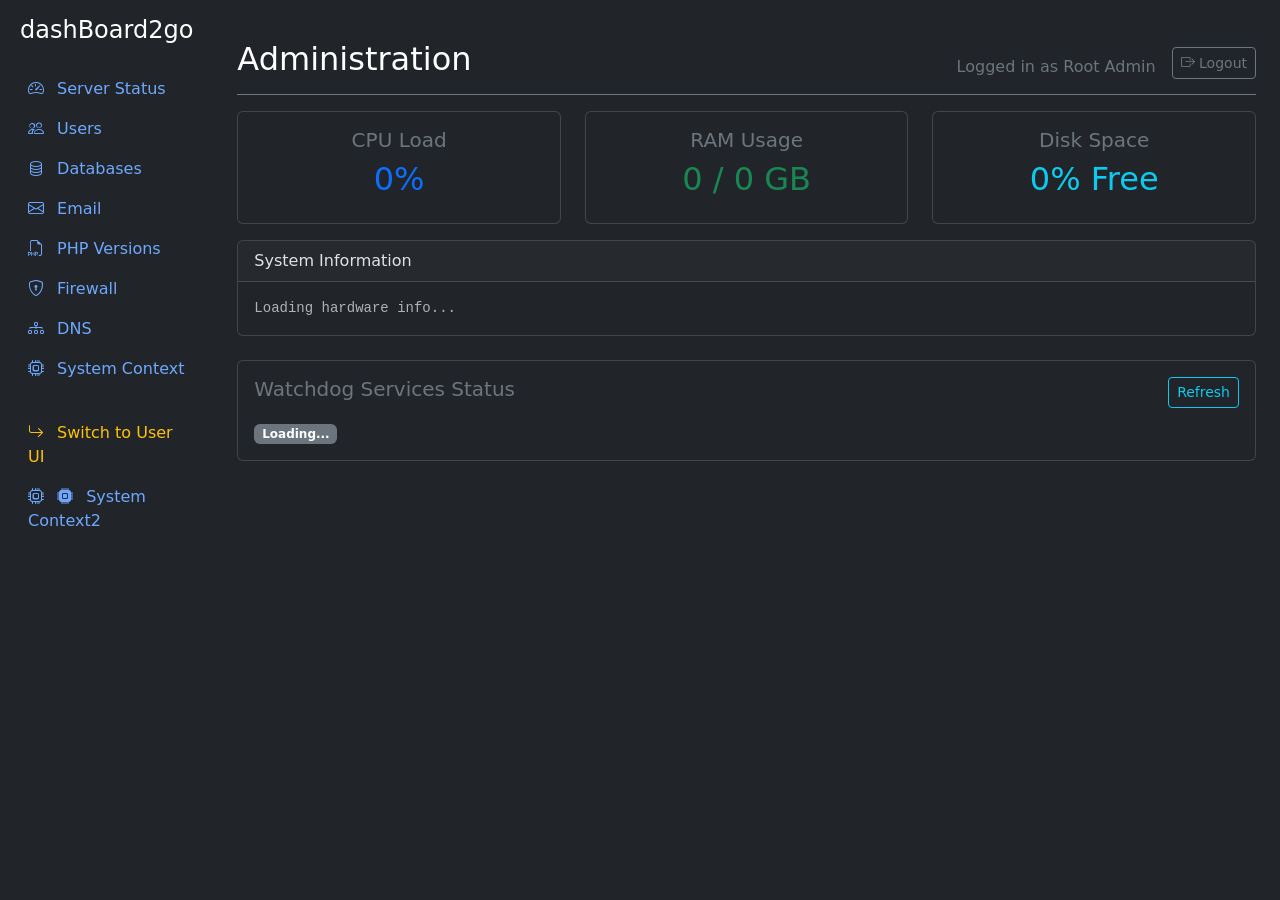
==== commit dbf7ce25: "getting new sidebar design" ====
--- a/web/admin/index.html
+++ b/web/admin/index.html
@@ -1,5 +1,6 @@
 <!DOCTYPE html>
 <html lang="en" data-bs-theme="dark">
+
 <head>
     <meta charset="UTF-8">
     <meta name="viewport" content="width=device-width, initial-scale=1.0">
@@ -9,6 +10,7 @@
     <link rel="stylesheet" href="https://cdn.jsdelivr.net/npm/bootstrap-icons@1.11.3/font/bootstrap-icons.min.css">
     <link rel="stylesheet" href="/css/admin.css">
 </head>
+
 <body>
     <div class="container-fluid">
         <div class="row">
@@ -17,32 +19,85 @@
                 <div class="position-sticky pt-3">
                     <h4 class="text-white text-center mb-4">dashBoard2go</h4>
                     <ul class="nav flex-column">
-                        <li class="nav-item"><a class="nav-link active" href="#dashboard" data-bs-toggle="pill"><i class="bi bi-speedometer2 me-2"></i> Server Status</a></li>
-                        <li class="nav-item"><a class="nav-link" href="#users" data-bs-toggle="pill"><i class="bi bi-people me-2"></i> Users</a></li>
-                        <li class="nav-item"><a class="nav-link" href="#databases" data-bs-toggle="pill"><i class="bi bi-database me-2"></i> Databases</a></li>
-                        <li class="nav-item"><a class="nav-link" href="#email" data-bs-toggle="pill"><i class="bi bi-envelope me-2"></i> Email</a></li>
-                        <li class="nav-item"><a class="nav-link" href="#php" data-bs-toggle="pill"><i class="bi bi-filetype-php me-2"></i> PHP Versions</a></li>
-                        <li class="nav-item"><a class="nav-link" href="#firewall" data-bs-toggle="pill"><i class="bi bi-shield-lock me-2"></i> Firewall</a></li>
-                        <li class="nav-item"><a class="nav-link" href="#dns" data-bs-toggle="pill"><i class="bi bi-diagram-3 me-2"></i> DNS</a></li>
-                        <li class="nav-item"><a class="nav-link" href="#system" data-bs-toggle="pill"><i class="bi bi-cpu me-2"></i> System Context</a></li>
-                        <li class="nav-item mt-4"><a class="nav-link text-warning" href="/user"><i class="bi bi-arrow-return-right me-2"></i> Switch to User UI</a></li>
-                        <li class="nav-item mt-2 d-none" id="updateMenu"><a class="nav-link text-success fw-bold" href="#" onclick="applyUpdate()"><i class="bi bi-cloud-download me-2"></i> Update Available <span class="badge bg-danger ms-2" id="updateBadge"></span></a></li>
+                        <li class="nav-item"><a class="nav-link active" href="#dashboard" data-bs-toggle="pill"><i
+                                    class="bi bi-speedometer2 me-2"></i> Server Status</a></li>
+                        <li class="nav-item"><a class="nav-link" href="#users" data-bs-toggle="pill"><i
+                                    class="bi bi-people me-2"></i> Users</a></li>
+                        <li class="nav-item"><a class="nav-link" href="#databases" data-bs-toggle="pill"><i
+                                    class="bi bi-database me-2"></i> Databases</a></li>
+                        <li class="nav-item"><a class="nav-link" href="#email" data-bs-toggle="pill"><i
+                                    class="bi bi-envelope me-2"></i> Email</a></li>
+                        <li class="nav-item"><a class="nav-link" href="#php" data-bs-toggle="pill"><i
+                                    class="bi bi-filetype-php me-2"></i> PHP Versions</a></li>
+                        <li class="nav-item"><a class="nav-link" href="#firewall" data-bs-toggle="pill"><i
+                                    class="bi bi-shield-lock me-2"></i> Firewall</a></li>
+                        <li class="nav-item"><a class="nav-link" href="#dns" data-bs-toggle="pill"><i
+                                    class="bi bi-diagram-3 me-2"></i> DNS</a></li>
+                        <li class="nav-item"><a class="nav-link" href="#system" data-bs-toggle="pill"><i
+                                    class="bi bi-cpu me-2"></i> System Context</a></li>
+                        <li class="nav-item mt-4"><a class="nav-link text-warning" href="/user"><i
+                                    class="bi bi-arrow-return-right me-2"></i> Switch to User UI</a></li>
+                        <li class="nav-item mt-2 d-none" id="updateMenu"><a class="nav-link text-success fw-bold"
+                                href="#" onclick="applyUpdate()"><i class="bi bi-cloud-download me-2"></i> Update
+                                Available <span class="badge bg-danger ms-2" id="updateBadge"></span></a></li>
+                        <li class="nav-item submenu-wrapper" id="SystemContext">
+
+                            <a class="nav-link submenu-toggle" data-bs-toggle="collapse" href="#systemSubmenu"
+                                role="button">
+
+                                <!-- Outline icon -->
+                                <i class="bi bi-cpu me-2 icon-outline"></i>
+
+                                <!-- Filled icon -->
+                                <i class="bi bi-cpu-fill me-2 icon-fill"></i>
+                                System Context2
+                            </a>
+
+                            <ul class="collapse nav flex-column ms-3" id="systemSubmenu">
+
+                                <li class="nav-item">
+                                    <a class="nav-link" href="#server-config" data-bs-toggle="pill">
+                                        Server Config
+                                    </a>
+                                </li>
+
+                                <li class="nav-item">
+                                    <a class="nav-link" href="#apt-manager" data-bs-toggle="pill">
+                                        APT Packages
+                                    </a>
+                                </li>
+                                <li class="nav-item">
+                                    <a class="nav-link" href="#os-update" data-bs-toggle="pill">
+                                        OS-Update
+                                    </a>
+                                </li>
+                                <li class="nav-item">
+                                    <a class="nav-link" href="#panel-update" data-bs-toggle="pill">
+                                        Panel Update
+                                    </a>
+                                </li>
+
+                            </ul>
+
+                        </li>
                     </ul>
                 </div>
             </nav>
 
             <!-- Main Content -->
             <main class="col-md-9 ms-sm-auto col-lg-10 px-md-4 py-4">
-                <div class="d-flex justify-content-between flex-wrap flex-md-nowrap align-items-center pt-3 pb-2 mb-3 border-bottom border-secondary">
+                <div
+                    class="d-flex justify-content-between flex-wrap flex-md-nowrap align-items-center pt-3 pb-2 mb-3 border-bottom border-secondary">
                     <h1 class="h2 text-white">Administration</h1>
                     <div class="btn-toolbar mb-2 mb-md-0">
                         <span class="text-secondary mt-2 me-3">Logged in as Root Admin</span>
-                        <button class="btn btn-sm btn-outline-secondary" onclick="logout()"><i class="bi bi-box-arrow-right"></i> Logout</button>
+                        <button class="btn btn-sm btn-outline-secondary" onclick="logout()"><i
+                                class="bi bi-box-arrow-right"></i> Logout</button>
                     </div>
                 </div>
 
                 <div class="tab-content" id="v-pills-tabContent">
-                    
+
                     <!-- Dashboard / Status Tab -->
                     <div class="tab-pane fade show active" id="dashboard">
                         <div class="row">
@@ -75,12 +130,14 @@
                                 </div>
                             </div>
                         </div>
-                        
+
                         <!-- Watchdog Service Status -->
                         <div class="row mt-4">
                             <div class="col-12">
                                 <div class="card p-3">
-                                    <h5 class="card-title text-secondary">Watchdog Services Status <button class="btn btn-sm btn-outline-info float-end" onclick="fetchServices()">Refresh</button></h5>
+                                    <h5 class="card-title text-secondary">Watchdog Services Status <button
+                                            class="btn btn-sm btn-outline-info float-end"
+                                            onclick="fetchServices()">Refresh</button></h5>
                                     <div id="servicesStatus" class="d-flex flex-wrap gap-2 mt-2">
                                         <span class="badge bg-secondary">Loading...</span>
                                     </div>
@@ -98,7 +155,14 @@
                             </div>
                             <div class="card-body table-responsive">
                                 <table class="table table-dark table-hover">
-                                    <thead><tr><th>ID</th><th>Username</th><th>Role</th><th>Actions</th></tr></thead>
+                                    <thead>
+                                        <tr>
+                                            <th>ID</th>
+                                            <th>Username</th>
+                                            <th>Role</th>
+                                            <th>Actions</th>
+                                        </tr>
+                                    </thead>
                                     <tbody id="usersTable">
                                         <!-- Populated via API -->
                                     </tbody>
@@ -116,11 +180,36 @@
                             </div>
                             <div class="card-body">
                                 <table class="table table-dark">
-                                    <thead><tr><th>Version</th><th>Status</th><th>Default</th><th>Actions</th></tr></thead>
+                                    <thead>
+                                        <tr>
+                                            <th>Version</th>
+                                            <th>Status</th>
+                                            <th>Default</th>
+                                            <th>Actions</th>
+                                        </tr>
+                                    </thead>
                                     <tbody id="phpTable">
-                                        <tr><td>PHP 8.3</td><td><span class="badge bg-success">Installed</span></td><td><span class="badge bg-primary">Yes</span></td><td><button class="btn btn-sm btn-danger" disabled>Remove Default</button></td></tr>
-                                        <tr><td>PHP 8.2</td><td><span class="badge bg-secondary">Not Installed</span></td><td>-</td><td><button class="btn btn-sm btn-primary">Install</button></td></tr>
-                                        <tr><td>PHP 7.4</td><td><span class="badge bg-success">Installed</span></td><td></td><td><button class="btn btn-sm btn-outline-light me-1">Set Default</button><button class="btn btn-sm btn-danger">Remove</button></td></tr>
+                                        <tr>
+                                            <td>PHP 8.3</td>
+                                            <td><span class="badge bg-success">Installed</span></td>
+                                            <td><span class="badge bg-primary">Yes</span></td>
+                                            <td><button class="btn btn-sm btn-danger" disabled>Remove Default</button>
+                                            </td>
+                                        </tr>
+                                        <tr>
+                                            <td>PHP 8.2</td>
+                                            <td><span class="badge bg-secondary">Not Installed</span></td>
+                                            <td>-</td>
+                                            <td><button class="btn btn-sm btn-primary">Install</button></td>
+                                        </tr>
+                                        <tr>
+                                            <td>PHP 7.4</td>
+                                            <td><span class="badge bg-success">Installed</span></td>
+                                            <td></td>
+                                            <td><button class="btn btn-sm btn-outline-light me-1">Set
+                                                    Default</button><button
+                                                    class="btn btn-sm btn-danger">Remove</button></td>
+                                        </tr>
                                     </tbody>
                                 </table>
                             </div>
@@ -131,20 +220,35 @@
                     <div class="tab-pane fade" id="firewall">
                         <div class="card">
                             <div class="card-header d-flex justify-content-between">
-                                <span>Firewall Rules <span id="fwStatusBadge" class="badge bg-secondary ms-2">Loading...</span></span>
+                                <span>Firewall Rules <span id="fwStatusBadge"
+                                        class="badge bg-secondary ms-2">Loading...</span></span>
                                 <div>
-                                    <button class="btn btn-sm btn-outline-info me-2 d-none" id="fwInstallUfwBtn" onclick="installFirewall('ufw')">Install UFW</button>
-                                    <button class="btn btn-sm btn-outline-secondary me-2 d-none" id="fwInstallNftBtn" onclick="installFirewall('nftables')">Install NFTables</button>
-                                    <button class="btn btn-sm btn-success me-2 d-none" id="fwEnableBtn" onclick="toggleFirewall('enable')">Enable</button>
-                                    <button class="btn btn-sm btn-danger me-2 d-none" id="fwDisableBtn" onclick="toggleFirewall('disable')">Disable</button>
+                                    <button class="btn btn-sm btn-outline-info me-2 d-none" id="fwInstallUfwBtn"
+                                        onclick="installFirewall('ufw')">Install UFW</button>
+                                    <button class="btn btn-sm btn-outline-secondary me-2 d-none" id="fwInstallNftBtn"
+                                        onclick="installFirewall('nftables')">Install NFTables</button>
+                                    <button class="btn btn-sm btn-success me-2 d-none" id="fwEnableBtn"
+                                        onclick="toggleFirewall('enable')">Enable</button>
+                                    <button class="btn btn-sm btn-danger me-2 d-none" id="fwDisableBtn"
+                                        onclick="toggleFirewall('disable')">Disable</button>
                                     <button class="btn btn-sm btn-primary">Add Rule</button>
                                 </div>
                             </div>
                             <div class="card-body">
                                 <table class="table table-dark">
-                                    <thead><tr><th>Port / Protocol</th><th>Action</th><th>Description / Source</th><th>Sync Status</th><th>Actions</th></tr></thead>
+                                    <thead>
+                                        <tr>
+                                            <th>Port / Protocol</th>
+                                            <th>Action</th>
+                                            <th>Description / Source</th>
+                                            <th>Sync Status</th>
+                                            <th>Actions</th>
+                                        </tr>
+                                    </thead>
                                     <tbody id="fwTable">
-                                        <tr><td colspan="3">Loading firewall rules...</td></tr>
+                                        <tr>
+                                            <td colspan="3">Loading firewall rules...</td>
+                                        </tr>
                                     </tbody>
                                 </table>
                             </div>
@@ -159,9 +263,20 @@
                             </div>
                             <div class="card-body table-responsive">
                                 <table class="table table-dark table-hover">
-                                    <thead><tr><th>Database Name</th><th>Assigned User</th><th>Size / Quota</th><th>Host</th><th>Actions</th></tr></thead>
+                                    <thead>
+                                        <tr>
+                                            <th>Database Name</th>
+                                            <th>Assigned User</th>
+                                            <th>Size / Quota</th>
+                                            <th>Host</th>
+                                            <th>Actions</th>
+                                        </tr>
+                                    </thead>
                                     <tbody id="mysqlTable">
-                                        <tr><td colspan="5" class="text-center text-muted">No databases found on system.</td></tr>
+                                        <tr>
+                                            <td colspan="5" class="text-center text-muted">No databases found on system.
+                                            </td>
+                                        </tr>
                                     </tbody>
                                 </table>
                             </div>
@@ -172,9 +287,20 @@
                             </div>
                             <div class="card-body table-responsive">
                                 <table class="table table-dark table-hover">
-                                    <thead><tr><th>Database Name</th><th>Assigned User</th><th>Size</th><th>Host</th><th>Actions</th></tr></thead>
+                                    <thead>
+                                        <tr>
+                                            <th>Database Name</th>
+                                            <th>Assigned User</th>
+                                            <th>Size</th>
+                                            <th>Host</th>
+                                            <th>Actions</th>
+                                        </tr>
+                                    </thead>
                                     <tbody id="pgTable">
-                                        <tr><td colspan="5" class="text-center text-muted">PostgreSQL module disabled or not installed.</td></tr>
+                                        <tr>
+                                            <td colspan="5" class="text-center text-muted">PostgreSQL module disabled or
+                                                not installed.</td>
+                                        </tr>
                                     </tbody>
                                 </table>
                             </div>
@@ -189,9 +315,20 @@
                             </div>
                             <div class="card-body table-responsive">
                                 <table class="table table-dark table-hover">
-                                    <thead><tr><th>Email Address</th><th>Assigned User</th><th>Domain</th><th>Quota Usage</th><th>Actions</th></tr></thead>
+                                    <thead>
+                                        <tr>
+                                            <th>Email Address</th>
+                                            <th>Assigned User</th>
+                                            <th>Domain</th>
+                                            <th>Quota Usage</th>
+                                            <th>Actions</th>
+                                        </tr>
+                                    </thead>
                                     <tbody id="mailTable">
-                                        <tr><td colspan="5" class="text-center text-muted">No mailboxes found on system.</td></tr>
+                                        <tr>
+                                            <td colspan="5" class="text-center text-muted">No mailboxes found on system.
+                                            </td>
+                                        </tr>
                                     </tbody>
                                 </table>
                             </div>
@@ -204,17 +341,26 @@
                         <div class="row">
                             <!-- Left Sub-menu column -->
                             <div class="col-md-3 border-end border-secondary">
-                                <ul class="nav flex-column nav-pills" id="dns-submenu" role="tablist" aria-orientation="vertical">
-                                    <li class="nav-item"><span class="text-secondary fw-bold px-3 py-2 d-block bg-dark">DNS</span></li>
-                                    <li class="nav-item"><a class="nav-link" href="#dns-wizard" data-bs-toggle="pill">DNS-Wizard</a></li>
-                                    <li class="nav-item"><a class="nav-link" href="#dns-add-zone" data-bs-toggle="pill">Add DNS-Zone</a></li>
-                                    <li class="nav-item"><a class="nav-link" href="#dns-zone-import" data-bs-toggle="pill">Zone-File Import</a></li>
-                                    <li class="nav-item"><a class="nav-link active" href="#dns-templates" data-bs-toggle="pill">Templates</a></li>
-                                    <li class="nav-item mt-3"><span class="text-secondary fw-bold px-3 py-2 d-block bg-dark">Secondary DNS</span></li>
-                                    <li class="nav-item"><a class="nav-link" href="#dns-secondary-zones" data-bs-toggle="pill">Secondary DNS-Zones</a></li>
+                                <ul class="nav flex-column nav-pills" id="dns-submenu" role="tablist"
+                                    aria-orientation="vertical">
+                                    <li class="nav-item"><span
+                                            class="text-secondary fw-bold px-3 py-2 d-block bg-dark">DNS</span></li>
+                                    <li class="nav-item"><a class="nav-link" href="#dns-wizard"
+                                            data-bs-toggle="pill">DNS-Wizard</a></li>
+                                    <li class="nav-item"><a class="nav-link" href="#dns-add-zone"
+                                            data-bs-toggle="pill">Add DNS-Zone</a></li>
+                                    <li class="nav-item"><a class="nav-link" href="#dns-zone-import"
+                                            data-bs-toggle="pill">Zone-File Import</a></li>
+                                    <li class="nav-item"><a class="nav-link active" href="#dns-templates"
+                                            data-bs-toggle="pill">Templates</a></li>
+                                    <li class="nav-item mt-3"><span
+                                            class="text-secondary fw-bold px-3 py-2 d-block bg-dark">Secondary
+                                            DNS</span></li>
+                                    <li class="nav-item"><a class="nav-link" href="#dns-secondary-zones"
+                                            data-bs-toggle="pill">Secondary DNS-Zones</a></li>
                                 </ul>
                             </div>
-                            
+
                             <!-- Right Main Content column -->
                             <div class="col-md-9 tab-content">
                                 <!-- Templates Panel -->
@@ -227,28 +373,59 @@
                                         <div class="card-body px-0">
                                             <form id="dnsTemplateForm">
                                                 <div class="row mb-3 align-items-center">
-                                                    <label class="col-sm-2 col-form-label text-end text-light">Name:</label>
+                                                    <label
+                                                        class="col-sm-2 col-form-label text-end text-light">Name:</label>
                                                     <div class="col-sm-10">
-                                                        <input type="text" class="form-control bg-dark border-secondary text-white" id="dnsTemplateName" value="Default+IPv6">
+                                                        <input type="text"
+                                                            class="form-control bg-dark border-secondary text-white"
+                                                            id="dnsTemplateName" value="Default+IPv6">
                                                     </div>
                                                 </div>
                                                 <div class="row mb-3 align-items-center">
-                                                    <label class="col-sm-2 col-form-label text-end text-light">Fields:</label>
+                                                    <label
+                                                        class="col-sm-2 col-form-label text-end text-light">Fields:</label>
                                                     <div class="col-sm-10 d-flex flex-wrap gap-3 text-light mt-1">
-                                                        <div class="form-check"><input class="form-check-input" type="checkbox" id="fieldDomain" checked><label class="form-check-label" for="fieldDomain">Domain</label></div>
-                                                        <div class="form-check"><input class="form-check-input" type="checkbox" id="fieldIP" checked><label class="form-check-label" for="fieldIP">IP Address</label></div>
-                                                        <div class="form-check"><input class="form-check-input" type="checkbox" id="fieldIPv6" checked><label class="form-check-label" for="fieldIPv6">IPv6 Address</label></div>
-                                                        <div class="form-check"><input class="form-check-input" type="checkbox" id="fieldNS1" checked><label class="form-check-label" for="fieldNS1">NS 1</label></div>
-                                                        <div class="form-check"><input class="form-check-input" type="checkbox" id="fieldNS2" checked><label class="form-check-label" for="fieldNS2">NS 2</label></div>
-                                                        <div class="form-check"><input class="form-check-input" type="checkbox" id="fieldEmail" checked><label class="form-check-label" for="fieldEmail">Email</label></div>
-                                                        <div class="form-check"><input class="form-check-input" type="checkbox" id="fieldDKIM" checked><label class="form-check-label" for="fieldDKIM">DKIM</label></div>
-                                                        <div class="form-check"><input class="form-check-input" type="checkbox" id="fieldDNSSEC" checked><label class="form-check-label" for="fieldDNSSEC">DNSSEC</label></div>
+                                                        <div class="form-check"><input class="form-check-input"
+                                                                type="checkbox" id="fieldDomain" checked><label
+                                                                class="form-check-label"
+                                                                for="fieldDomain">Domain</label></div>
+                                                        <div class="form-check"><input class="form-check-input"
+                                                                type="checkbox" id="fieldIP" checked><label
+                                                                class="form-check-label" for="fieldIP">IP
+                                                                Address</label></div>
+                                                        <div class="form-check"><input class="form-check-input"
+                                                                type="checkbox" id="fieldIPv6" checked><label
+                                                                class="form-check-label" for="fieldIPv6">IPv6
+                                                                Address</label></div>
+                                                        <div class="form-check"><input class="form-check-input"
+                                                                type="checkbox" id="fieldNS1" checked><label
+                                                                class="form-check-label" for="fieldNS1">NS 1</label>
+                                                        </div>
+                                                        <div class="form-check"><input class="form-check-input"
+                                                                type="checkbox" id="fieldNS2" checked><label
+                                                                class="form-check-label" for="fieldNS2">NS 2</label>
+                                                        </div>
+                                                        <div class="form-check"><input class="form-check-input"
+                                                                type="checkbox" id="fieldEmail" checked><label
+                                                                class="form-check-label" for="fieldEmail">Email</label>
+                                                        </div>
+                                                        <div class="form-check"><input class="form-check-input"
+                                                                type="checkbox" id="fieldDKIM" checked><label
+                                                                class="form-check-label" for="fieldDKIM">DKIM</label>
+                                                        </div>
+                                                        <div class="form-check"><input class="form-check-input"
+                                                                type="checkbox" id="fieldDNSSEC" checked><label
+                                                                class="form-check-label"
+                                                                for="fieldDNSSEC">DNSSEC</label></div>
                                                     </div>
                                                 </div>
                                                 <div class="row mb-3">
-                                                    <label class="col-sm-2 col-form-label text-end text-light">Template:</label>
+                                                    <label
+                                                        class="col-sm-2 col-form-label text-end text-light">Template:</label>
                                                     <div class="col-sm-10">
-                                                        <textarea class="form-control bg-dark border-secondary text-white font-monospace" id="dnsTemplateBody" rows="12">
+                                                        <textarea
+                                                            class="form-control bg-dark border-secondary text-white font-monospace"
+                                                            id="dnsTemplateBody" rows="12">
 [ZONE]
 origin={DOMAIN}.
 ns={NS1}.
@@ -270,19 +447,24 @@
 NS|{DOMAIN}.|{NS2}.|0|3600
 MX|{DOMAIN}.|mail.{DOMAIN}.|10|3600
 TXT|{DOMAIN}.|v=spf1 mx a ~all|0|3600</textarea>
-                                                        <small class="text-info mt-1 d-block">DNS Placeholder: {DOMAIN}, {IP}, {IPV6}, {NS1}, {NS2}, {EMAIL}</small>
+                                                        <small class="text-info mt-1 d-block">DNS Placeholder: {DOMAIN},
+                                                            {IP}, {IPV6}, {NS1}, {NS2}, {EMAIL}</small>
                                                     </div>
                                                 </div>
                                                 <div class="row mb-3 align-items-center">
-                                                    <label class="col-sm-2 col-form-label text-end text-light">Visible:</label>
+                                                    <label
+                                                        class="col-sm-2 col-form-label text-end text-light">Visible:</label>
                                                     <div class="col-sm-10">
-                                                        <input class="form-check-input ms-0" type="checkbox" id="dnsTemplateVisible" checked>
+                                                        <input class="form-check-input ms-0" type="checkbox"
+                                                            id="dnsTemplateVisible" checked>
                                                     </div>
                                                 </div>
                                                 <div class="row border-top border-secondary pt-3 mt-4">
                                                     <div class="col-sm-10 offset-sm-2 text-end">
-                                                        <button type="button" class="btn btn-success me-2" onclick="saveDNSTemplate()">Save</button>
-                                                        <button type="button" class="btn btn-light" onclick="alert('TODO: Implement DNS Template cancel/back event')">Cancel</button>
+                                                        <button type="button" class="btn btn-success me-2"
+                                                            onclick="saveDNSTemplate()">Save</button>
+                                                        <button type="button" class="btn btn-light"
+                                                            onclick="alert('TODO: Implement DNS Template cancel/back event')">Cancel</button>
                                                     </div>
                                                 </div>
                                             </form>
@@ -291,19 +473,23 @@
                                 </div>
                                 <div class="tab-pane fade" id="dns-wizard">
                                     <h4 class="text-white mb-3">DNS Wizard</h4>
-                                    <div class="alert alert-info">TODO: Implement standard DNS domain wizard for creating bind9 zones automatically.</div>
+                                    <div class="alert alert-info">TODO: Implement standard DNS domain wizard for
+                                        creating bind9 zones automatically.</div>
                                 </div>
                                 <div class="tab-pane fade" id="dns-add-zone">
                                     <h4 class="text-white mb-3">Add DNS-Zone</h4>
-                                    <div class="alert alert-info">TODO: Implement Add raw DNS Zone for complex bind9 inputs.</div>
+                                    <div class="alert alert-info">TODO: Implement Add raw DNS Zone for complex bind9
+                                        inputs.</div>
                                 </div>
                                 <div class="tab-pane fade" id="dns-zone-import">
                                     <h4 class="text-white mb-3">Zone-File Import</h4>
-                                    <div class="alert alert-info">TODO: Implement Bind9 structured zone import form interface.</div>
+                                    <div class="alert alert-info">TODO: Implement Bind9 structured zone import form
+                                        interface.</div>
                                 </div>
                                 <div class="tab-pane fade" id="dns-secondary-zones">
                                     <h4 class="text-white mb-3">Secondary DNS-Zones</h4>
-                                    <div class="alert alert-info">TODO: Implement Secondary Slave zones configuration.</div>
+                                    <div class="alert alert-info">TODO: Implement Secondary Slave zones configuration.
+                                    </div>
                                 </div>
                             </div>
                         </div>
@@ -315,111 +501,185 @@
                         <div class="row">
                             <!-- Left Sub-menu column -->
                             <div class="col-md-3 border-end border-secondary">
-                                <ul class="nav flex-column nav-pills" id="system-submenu" role="tablist" aria-orientation="vertical">
-                                    <li class="nav-item"><span class="text-secondary fw-bold px-3 py-2 d-block bg-dark">System</span></li>
-                                    <li class="nav-item"><a class="nav-link active" href="#server-config" data-bs-toggle="pill">Server Config</a></li>
-                                    <li class="nav-item"><a class="nav-link" href="#apt-manager" data-bs-toggle="pill">APT Packages</a></li>
-                                    <li class="nav-item"><a class="nav-link" href="#os-update" data-bs-toggle="pill">OS-Update</a></li>
-                                    <li class="nav-item"><a class="nav-link" href="#panel-update" data-bs-toggle="pill">Panel Update</a></li>
+                                <ul class="nav flex-column nav-pills" id="system-submenu" role="tablist"
+                                    aria-orientation="vertical">
+                                    <li class="nav-item"><span
+                                            class="text-secondary fw-bold px-3 py-2 d-block bg-dark">System</span></li>
+                                    <li class="nav-item"><a class="nav-link active" href="#server-config"
+                                            data-bs-toggle="pill">Server Config</a></li>
+                                    <li class="nav-item"><a class="nav-link" href="#apt-manager"
+                                            data-bs-toggle="pill">APT Packages</a></li>
+                                    <li class="nav-item"><a class="nav-link" href="#os-update"
+                                            data-bs-toggle="pill">OS-Update</a></li>
+                                    <li class="nav-item"><a class="nav-link" href="#panel-update"
+                                            data-bs-toggle="pill">Panel Update</a></li>
                                 </ul>
                             </div>
-                            
+
                             <!-- Right Main Content column -->
                             <div class="col-md-9 tab-content">
                                 <!-- Server Config Panel -->
                                 <div class="tab-pane fade show active" id="server-config">
                                     <h4 class="text-white mb-3">Server Config</h4>
-                                    
+
                                     <!-- Inner Tabs matching ISPConfig style -->
                                     <ul class="nav nav-tabs mb-3 border-secondary" id="serverConfigTabs" role="tablist">
-                                        <li class="nav-item"><button class="nav-link bg-dark text-secondary border-secondary active" id="sys-mail-tab" data-bs-toggle="tab" data-bs-target="#sys-mail" type="button" role="tab">Mail</button></li>
-                                        <li class="nav-item"><button class="nav-link bg-dark text-secondary border-secondary" id="sys-server-tab" data-bs-toggle="tab" data-bs-target="#sys-server" type="button" role="tab">Server</button></li>
-                                        <li class="nav-item"><button class="nav-link bg-dark text-secondary border-secondary" id="sys-web-tab" data-bs-toggle="tab" data-bs-target="#sys-web" type="button" role="tab">Web</button></li>
-                                        <li class="nav-item"><button class="nav-link bg-dark text-secondary border-secondary" id="sys-dns-tab" data-bs-toggle="tab" data-bs-target="#sys-dns" type="button" role="tab">DNS</button></li>
+                                        <li class="nav-item"><button
+                                                class="nav-link bg-dark text-secondary border-secondary active"
+                                                id="sys-mail-tab" data-bs-toggle="tab" data-bs-target="#sys-mail"
+                                                type="button" role="tab">Mail</button></li>
+                                        <li class="nav-item"><button
+                                                class="nav-link bg-dark text-secondary border-secondary"
+                                                id="sys-server-tab" data-bs-toggle="tab" data-bs-target="#sys-server"
+                                                type="button" role="tab">Server</button></li>
+                                        <li class="nav-item"><button
+                                                class="nav-link bg-dark text-secondary border-secondary"
+                                                id="sys-web-tab" data-bs-toggle="tab" data-bs-target="#sys-web"
+                                                type="button" role="tab">Web</button></li>
+                                        <li class="nav-item"><button
+                                                class="nav-link bg-dark text-secondary border-secondary"
+                                                id="sys-dns-tab" data-bs-toggle="tab" data-bs-target="#sys-dns"
+                                                type="button" role="tab">DNS</button></li>
                                     </ul>
-                                    
+
                                     <div class="tab-content" id="serverConfigTabsContent">
                                         <!-- Mail Config Block (from user screenshot) -->
                                         <div class="tab-pane fade show active" id="sys-mail" role="tabpanel">
                                             <div class="card bg-dark border-secondary p-3">
-                                                <div class="card-header bg-info text-dark border-bottom border-secondary px-3 py-2 fw-bold">
+                                                <div
+                                                    class="card-header bg-info text-dark border-bottom border-secondary px-3 py-2 fw-bold">
                                                     Configuration for system
                                                 </div>
                                                 <div class="card-body px-0 pt-4">
                                                     <form id="serverMailConfigForm">
                                                         <div class="row mb-3 align-items-center">
-                                                            <label class="col-sm-3 col-form-label text-end text-light">Module:</label>
+                                                            <label
+                                                                class="col-sm-3 col-form-label text-end text-light">Module:</label>
                                                             <div class="col-sm-9">
-                                                                <select class="form-select bg-dark border-secondary text-white"><option>postfix_mysql</option><option>postfix_sqlite</option></select>
+                                                                <select
+                                                                    class="form-select bg-dark border-secondary text-white">
+                                                                    <option>postfix_mysql</option>
+                                                                    <option>postfix_sqlite</option>
+                                                                </select>
                                                             </div>
                                                         </div>
                                                         <div class="row mb-3 align-items-center">
-                                                            <label class="col-sm-3 col-form-label text-end text-light">Maildir Path:</label>
-                                                            <div class="col-sm-9"><input type="text" class="form-control bg-dark border-secondary text-white" value="/var/vmail/[domain]/[localpart]"></div>
+                                                            <label
+                                                                class="col-sm-3 col-form-label text-end text-light">Maildir
+                                                                Path:</label>
+                                                            <div class="col-sm-9"><input type="text"
+                                                                    class="form-control bg-dark border-secondary text-white"
+                                                                    value="/var/vmail/[domain]/[localpart]"></div>
                                                         </div>
                                                         <div class="row mb-3 align-items-center">
-                                                            <label class="col-sm-3 col-form-label text-end text-light">Maildir Format:</label>
-                                                            <div class="col-sm-9"><select class="form-select bg-dark border-secondary text-white"><option>Maildir</option></select></div>
+                                                            <label
+                                                                class="col-sm-3 col-form-label text-end text-light">Maildir
+                                                                Format:</label>
+                                                            <div class="col-sm-9"><select
+                                                                    class="form-select bg-dark border-secondary text-white">
+                                                                    <option>Maildir</option>
+                                                                </select></div>
                                                         </div>
                                                         <div class="row mb-3 align-items-center">
-                                                            <label class="col-sm-3 col-form-label text-end text-light">Homedir Path:</label>
-                                                            <div class="col-sm-9"><input type="text" class="form-control bg-dark border-secondary text-white" value="/var/vmail"></div>
+                                                            <label
+                                                                class="col-sm-3 col-form-label text-end text-light">Homedir
+                                                                Path:</label>
+                                                            <div class="col-sm-9"><input type="text"
+                                                                    class="form-control bg-dark border-secondary text-white"
+                                                                    value="/var/vmail"></div>
                                                         </div>
                                                         <div class="row mb-3 align-items-center">
-                                                            <label class="col-sm-3 col-form-label text-end text-light">DKIM Path:</label>
-                                                            <div class="col-sm-9"><input type="text" class="form-control bg-dark border-secondary text-white" value="/var/lib/amavis/dkim"></div>
+                                                            <label
+                                                                class="col-sm-3 col-form-label text-end text-light">DKIM
+                                                                Path:</label>
+                                                            <div class="col-sm-9"><input type="text"
+                                                                    class="form-control bg-dark border-secondary text-white"
+                                                                    value="/var/lib/amavis/dkim"></div>
                                                         </div>
                                                         <div class="row mb-3 align-items-center">
-                                                            <label class="col-sm-3 col-form-label text-end text-light">POP3/IMAP Daemon:</label>
-                                                            <div class="col-sm-9"><select class="form-select bg-dark border-secondary text-white"><option>Dovecot</option></select></div>
+                                                            <label
+                                                                class="col-sm-3 col-form-label text-end text-light">POP3/IMAP
+                                                                Daemon:</label>
+                                                            <div class="col-sm-9"><select
+                                                                    class="form-select bg-dark border-secondary text-white">
+                                                                    <option>Dovecot</option>
+                                                                </select></div>
                                                         </div>
                                                         <div class="row mb-3 align-items-center">
-                                                            <label class="col-sm-3 col-form-label text-end text-light">Content Filter:</label>
-                                                            <div class="col-sm-9"><select class="form-select bg-dark border-secondary text-white"><option>Amavisd</option><option>Rspamd</option></select></div>
+                                                            <label
+                                                                class="col-sm-3 col-form-label text-end text-light">Content
+                                                                Filter:</label>
+                                                            <div class="col-sm-9"><select
+                                                                    class="form-select bg-dark border-secondary text-white">
+                                                                    <option>Amavisd</option>
+                                                                    <option>Rspamd</option>
+                                                                </select></div>
                                                         </div>
                                                         <div class="row border-top border-secondary pt-3 mt-4">
                                                             <div class="col-sm-9 offset-sm-3 text-end">
-                                                                <button type="button" class="btn btn-success me-2" onclick="saveServerConfig('mail')">Save</button>
+                                                                <button type="button" class="btn btn-success me-2"
+                                                                    onclick="saveServerConfig('mail')">Save</button>
                                                             </div>
                                                         </div>
                                                     </form>
                                                 </div>
                                             </div>
                                         </div>
-                                        <div class="tab-pane fade" id="sys-server" role="tabpanel"><div class="alert alert-info">TODO: Main Server config attributes.</div></div>
-                                        <div class="tab-pane fade" id="sys-web" role="tabpanel"><div class="alert alert-info">TODO: Global Web / PHP / Nginx configurations.</div></div>
-                                        <div class="tab-pane fade" id="sys-dns" role="tabpanel"><div class="alert alert-info">TODO: Global Bind9 recursion/logging setup.</div></div>
+                                        <div class="tab-pane fade" id="sys-server" role="tabpanel">
+                                            <div class="alert alert-info">TODO: Main Server config attributes.</div>
+                                        </div>
+                                        <div class="tab-pane fade" id="sys-web" role="tabpanel">
+                                            <div class="alert alert-info">TODO: Global Web / PHP / Nginx configurations.
+                                            </div>
+                                        </div>
+                                        <div class="tab-pane fade" id="sys-dns" role="tabpanel">
+                                            <div class="alert alert-info">TODO: Global Bind9 recursion/logging setup.
+                                            </div>
+                                        </div>
                                     </div>
                                 </div>
                                 <div class="tab-pane fade" id="apt-manager">
                                     <h4 class="text-white mb-3">APT Package Modules</h4>
                                     <div class="card bg-dark border-secondary p-3">
-                                        <p class="text-secondary">Execute low-level system package operations (async worker queue).</p>
+                                        <p class="text-secondary">Execute low-level system package operations (async
+                                            worker queue).</p>
                                         <div class="input-group mb-3">
-                                            <input type="text" id="aptPackageName" class="form-control bg-dark border-secondary text-white" placeholder="Package Name (e.g. htop, nano)">
-                                            <button class="btn btn-outline-success" type="button" onclick="execAPT('install')">Install</button>
-                                            <button class="btn btn-outline-danger" type="button" onclick="execAPT('remove')">Remove</button>
+                                            <input type="text" id="aptPackageName"
+                                                class="form-control bg-dark border-secondary text-white"
+                                                placeholder="Package Name (e.g. htop, nano)">
+                                            <button class="btn btn-outline-success" type="button"
+                                                onclick="execAPT('install')">Install</button>
+                                            <button class="btn btn-outline-danger" type="button"
+                                                onclick="execAPT('remove')">Remove</button>
                                         </div>
                                     </div>
                                 </div>
                                 <div class="tab-pane fade" id="os-update">
                                     <h4 class="text-white mb-3">OS Update</h4>
                                     <div class="card bg-dark border-secondary p-3">
-                                        <button class="btn btn-lg btn-warning text-dark fw-bold w-100" onclick="execAPT('upgrade')">Trigger System APT Upgrade</button>
-                                        <small class="text-secondary mt-2 text-center">This command will push `apt-get upgrade -y` to the background worker.</small>
+                                        <button class="btn btn-lg btn-warning text-dark fw-bold w-100"
+                                            onclick="execAPT('upgrade')">Trigger System APT Upgrade</button>
+                                        <small class="text-secondary mt-2 text-center">This command will push `apt-get
+                                            upgrade -y` to the background worker.</small>
                                     </div>
                                 </div>
                                 <div class="tab-pane fade" id="panel-update">
                                     <h4 class="text-white mb-3">dashBoard2go Firmware Update</h4>
                                     <div class="card bg-dark border-secondary p-3">
-                                        <p class="text-secondary text-center">Trigger a live OTA fetch against GitHub.</p>
-                                        <button id="checkUpdateBtn" class="btn btn-lg btn-primary fw-bold w-100" onclick="checkForUpdates()">Check For Updates</button>
-                                        <div id="updateInfoDiv" class="d-none mt-4 p-3 border border-success rounded bg-black">
-                                            <h5 class="text-success"><i class="bi bi-rocket-takeoff-fill me-2"></i> Update Available: <span id="updateVersionText"></span></h5>
+                                        <p class="text-secondary text-center">Trigger a live OTA fetch against GitHub.
+                                        </p>
+                                        <button id="checkUpdateBtn" class="btn btn-lg btn-primary fw-bold w-100"
+                                            onclick="checkForUpdates()">Check For Updates</button>
+                                        <div id="updateInfoDiv"
+                                            class="d-none mt-4 p-3 border border-success rounded bg-black">
+                                            <h5 class="text-success"><i class="bi bi-rocket-takeoff-fill me-2"></i>
+                                                Update Available: <span id="updateVersionText"></span></h5>
                                             <p class="text-secondary mb-1" id="updateDateText"></p>
-                                            <pre class="bg-dark text-white-50 p-2 mt-2 mb-3"  id="updateBodyText"></pre>
-                                            <button id="installUpdateBtn" class="btn btn-lg btn-success fw-bold w-100" onclick="applyUpdate()">Download & Install Latest Core</button>
-                                            <small class="text-secondary mt-2 d-block text-center">This securely detaches the update process to prevent file-locks.</small>
+                                            <pre class="bg-dark text-white-50 p-2 mt-2 mb-3" id="updateBodyText"></pre>
+                                            <button id="installUpdateBtn" class="btn btn-lg btn-success fw-bold w-100"
+                                                onclick="applyUpdate()">Download & Install Latest Core</button>
+                                            <small class="text-secondary mt-2 d-block text-center">This securely
+                                                detaches the update process to prevent file-locks.</small>
                                         </div>
                                     </div>
                                 </div>
@@ -436,4 +696,5 @@
     <script src="/js/core.js"></script>
     <script src="/js/admin.js"></script>
 </body>
-</html>
+
+</html>
